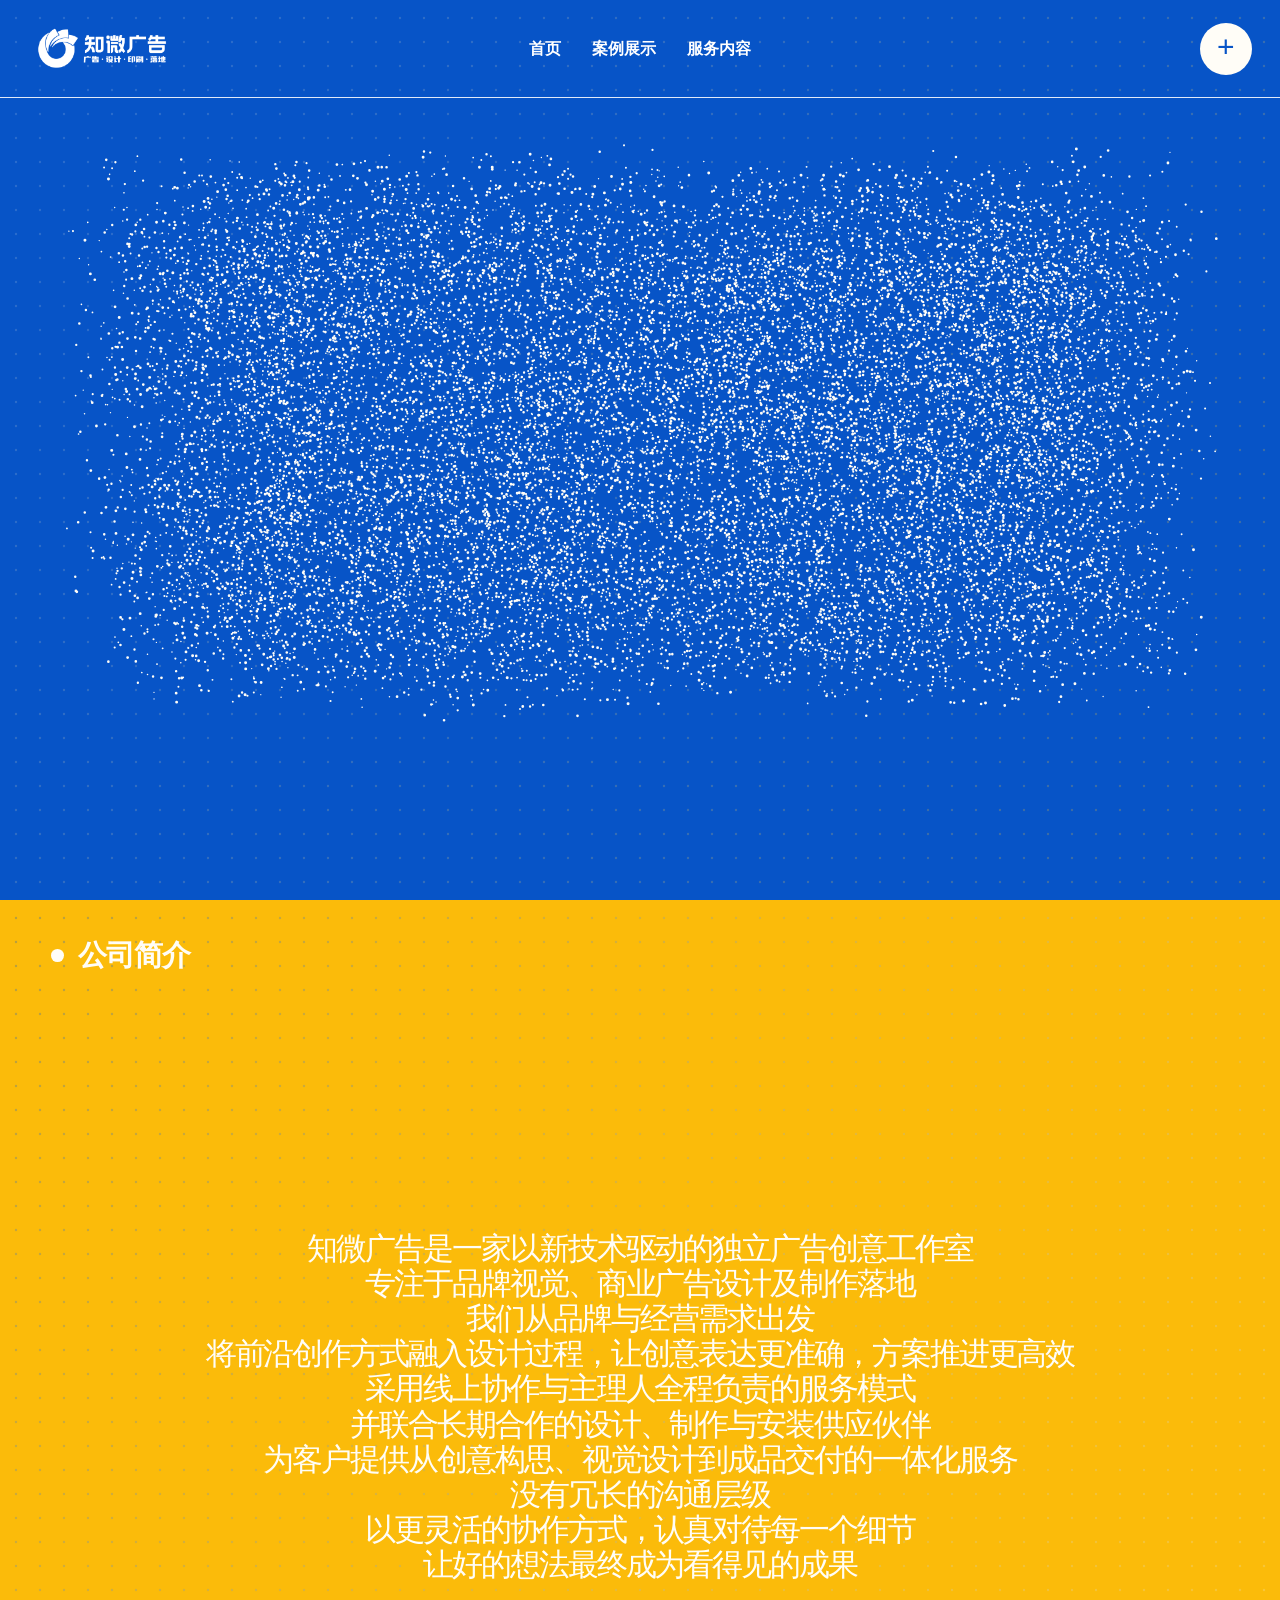
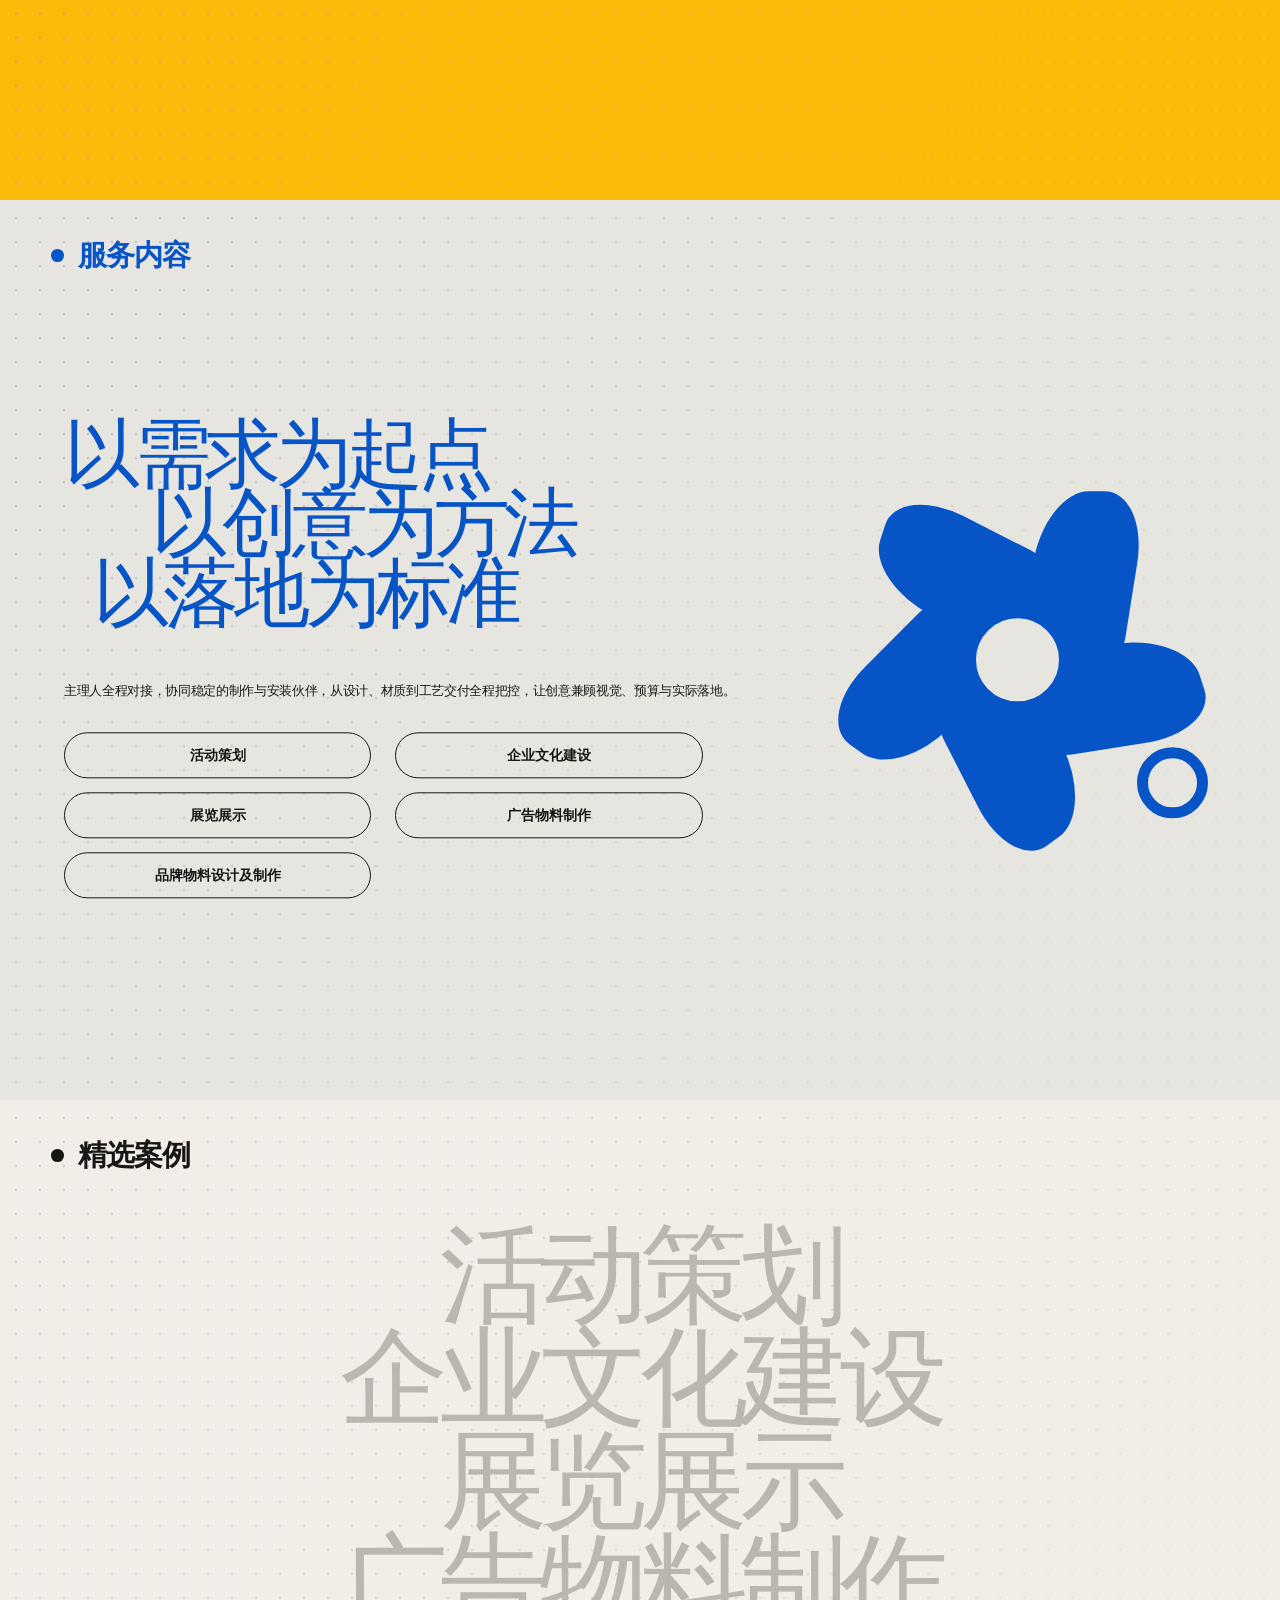
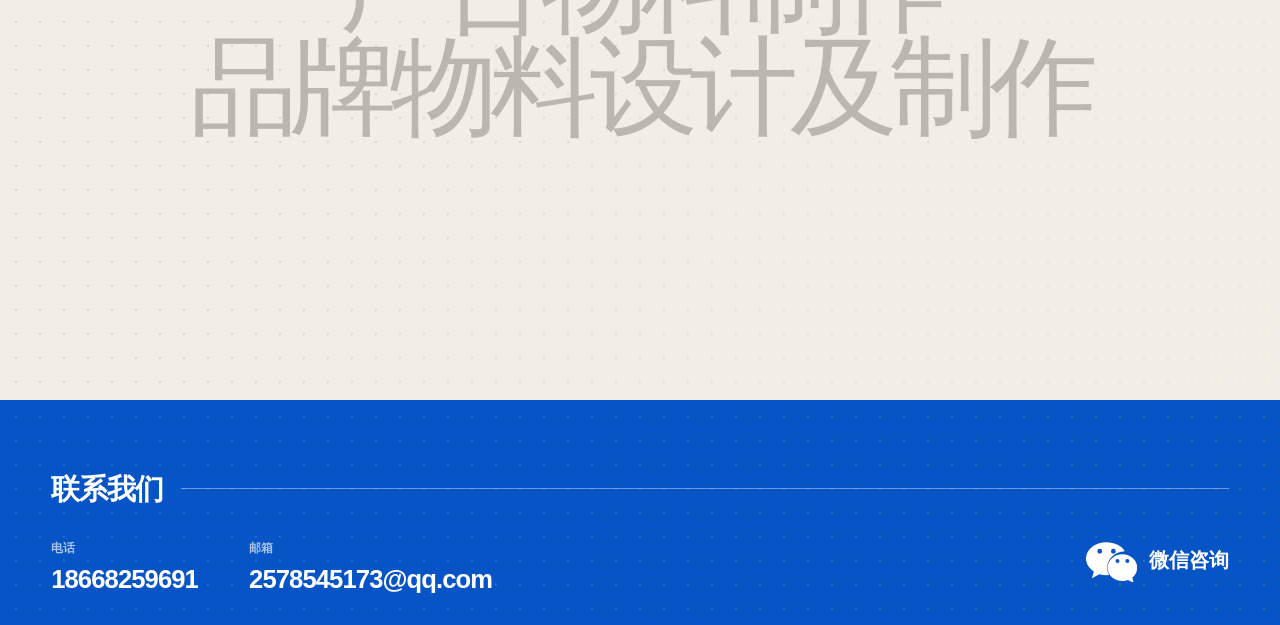
==== index.html @ 8a5054d1 "知微广告官方网站" ====
<!doctype html>
<html lang="zh-CN">
<head>
  <meta charset="UTF-8">
  <meta name="viewport" content="width=device-width, initial-scale=1.0">
  <title>知微广告｜洞见细微，创意成真</title>
  <meta name="description" content="知微广告，洞见细微，创意成真。">
  <style>
    :root {
      --blue: #0754c7;
      --white: #fffdf7;
      --brand-yellow: #fbbb0a;
    }

    * {
      box-sizing: border-box;
    }

    html,
    body {
      margin: 0;
      min-width: 320px;
      background: var(--blue);
    }

    body {
      color: var(--white);
      font-family: "Microsoft YaHei", "PingFang SC", Arial, sans-serif;
    }

    html {
      scroll-padding-top: 92px;
    }

    .section-dot-field {
      position: absolute;
      inset: 0;
      z-index: 0;
      width: 100%;
      height: 100%;
      pointer-events: none;
      opacity: .68;
    }

    .section-reveal {
      opacity: 0;
      translate: 0 32px;
      transition:
        opacity 700ms cubic-bezier(.22,1,.36,1),
        translate 800ms cubic-bezier(.22,1,.36,1);
      transition-delay: var(--reveal-delay, 0ms);
    }

    .section-reveal.is-visible {
      opacity: 1;
      translate: 0 0;
    }

    @media (prefers-reduced-motion: reduce) {
      .section-reveal {
        opacity: 1;
        translate: none;
        filter: none;
        transition: none;
      }
    }

    .about-heading,
    .about-copy,
    .services-heading,
    .services-content,
    .cases-heading,
    .case-menu,
    .contact-content {
      z-index: 1;
    }

    .about-heading,
    .services-heading,
    .cases-heading,
    .case-menu,
    .contact-content {
      position: relative;
    }

    .hero {
      position: relative;
      min-height: 100vh;
      min-height: 100svh;
      overflow: hidden;
      background: var(--blue);
    }

    .hero-header {
      position: relative;
      z-index: 4;
      height: 98px;
      display: flex;
      align-items: center;
      justify-content: space-between;
      padding: 0 clamp(28px, 2.2vw, 44px);
      border-bottom: 1px solid rgba(255, 255, 255, 0.88);
      transition:
        height 280ms ease,
        background-color 280ms ease,
        border-color 280ms ease,
        box-shadow 280ms ease;
    }

    .hero-header.is-fixed {
      position: fixed;
      inset: 0 0 auto;
      z-index: 1000;
      height: 82px;
      background: rgba(7, 84, 199, .68);
      border-bottom-color: rgba(255, 255, 255, .24);
      box-shadow: 0 12px 42px rgba(7, 35, 92, .18);
      -webkit-backdrop-filter: blur(18px) saturate(145%);
      backdrop-filter: blur(18px) saturate(145%);
    }

    .logo {
      width: clamp(154px, 10vw, 194px);
    }

    .logo img {
      display: block;
      width: 100%;
      filter: brightness(0) invert(1);
    }

    .menu-button {
      width: 52px;
      height: 52px;
      display: grid;
      place-items: center;
      padding: 0 0 3px;
      border: 0;
      border-radius: 50%;
      background: var(--white);
      color: var(--blue);
      font: 300 30px/1 Arial, sans-serif;
      cursor: pointer;
      transition: transform 240ms ease;
    }

    .menu-button:hover {
      transform: rotate(90deg);
    }

    .header-actions {
      position: relative;
      display: flex;
      align-items: center;
      gap: 18px;
    }

    .header-nav {
      position: absolute;
      top: 50%;
      left: 50%;
      display: flex;
      align-items: center;
      gap: clamp(18px, 2.4vw, 42px);
      opacity: 1;
      visibility: visible;
      transform: translate(-50%, -50%);
      pointer-events: auto;
    }

    .header-nav a {
      color: #fff;
      font-size: clamp(15px, 1.25vw, 21px);
      font-weight: 700;
      text-decoration: none;
      white-space: nowrap;
      transition: color 180ms ease;
    }

    .header-nav a:hover,
    .header-nav a:focus-visible {
      color: var(--yellow);
      outline: none;
    }

    .menu-button[aria-expanded="true"] { transform: rotate(135deg); }

    .slogan {
      position: absolute;
      width: 1px;
      height: 1px;
      padding: 0;
      margin: -1px;
      overflow: hidden;
      clip: rect(0, 0, 0, 0);
      white-space: nowrap;
      border: 0;
    }

    .slogan-particles {
      position: absolute;
      inset: 0;
      z-index: 2;
      display: block;
      width: 100%;
      height: 100%;
      cursor: crosshair;
      touch-action: pan-y;
    }

    .about {
      position: relative;
      min-height: 100vh;
      min-height: 100svh;
      overflow: hidden;
      padding: clamp(30px, 3.2vw, 60px) clamp(28px, 4vw, 76px);
      background: var(--brand-yellow);
      color: var(--blue);
    }

    .about-heading {
      display: flex;
      align-items: center;
      gap: 14px;
      margin: 0;
      font-size: clamp(24px, 2.25vw, 42px);
      font-weight: 700;
      line-height: 1;
      letter-spacing: -0.04em;
      color: var(--white);
    }

    .about-heading::before {
      content: "";
      width: clamp(12px, 1vw, 18px);
      aspect-ratio: 1;
      flex: 0 0 auto;
      border-radius: 50%;
      background: var(--white);
    }

    .about-copy {
      position: absolute;
      left: clamp(28px, 5.6vw, 108px);
      right: clamp(28px, 5.6vw, 108px);
      top: 50%;
      transform: translateY(-34%);
      text-align: center;
      color: var(--white);
      font-family: "Noto Sans SC", "Microsoft YaHei", "PingFang SC", sans-serif;
      font-size: clamp(27px, 2.45vw, 46px);
      font-weight: 500;
      line-height: 1.12;
      letter-spacing: -0.065em;
    }

    .about-line {
      display: block;
      width: max-content;
      max-width: 100%;
      margin: 0 auto;
      white-space: nowrap;
    }

    .services {
      position: relative;
      min-height: 100vh;
      min-height: 100svh;
      overflow: hidden;
      padding: clamp(30px, 3.2vw, 60px) clamp(28px, 4vw, 76px);
      background: #e7e5df;
      color: var(--blue);
    }

    .services-heading {
      display: flex;
      align-items: center;
      gap: 14px;
      margin: 0;
      font-size: clamp(24px, 2.25vw, 42px);
      font-weight: 700;
      line-height: 1;
      letter-spacing: -0.04em;
    }

    .services-heading::before {
      content: "";
      width: clamp(12px, 1vw, 18px);
      aspect-ratio: 1;
      flex: 0 0 auto;
      border-radius: 50%;
      background: var(--blue);
    }

    .services-content {
      position: absolute;
      left: clamp(28px, 5vw, 96px);
      right: clamp(28px, 5vw, 96px);
      top: 50%;
      transform: translateY(-48%);
      display: grid;
      grid-template-columns: minmax(0, 1.45fr) minmax(300px, .75fr);
      gap: clamp(50px, 8vw, 150px);
      align-items: center;
    }

    .services-title {
      max-width: 1050px;
      margin: 0 0 clamp(32px, 4vw, 68px);
      color: var(--blue);
      font-size: clamp(52px, 5.9vw, 112px);
      font-weight: 500;
      line-height: .92;
      letter-spacing: -0.07em;
    }

    .services-title span {
      display: block;
      width: max-content;
      max-width: 100%;
      white-space: nowrap;
    }

    .services-title span:nth-child(2) {
      margin-left: 1.15em;
    }

    .services-title span:nth-child(3) {
      margin-left: .38em;
    }

    .services-description {
      max-width: 900px;
      margin: 0 0 clamp(24px, 2.4vw, 42px);
      color: #171717;
      font-size: clamp(12px, 1.05vw, 18px);
      font-weight: 500;
      line-height: 1.65;
      letter-spacing: -0.025em;
    }

    .service-list {
      display: grid;
      grid-template-columns: repeat(2, minmax(0, 1fr));
      gap: 14px 24px;
      width: 92.3%;
    }

    .service-item {
      display: flex;
      align-items: center;
      justify-content: center;
      min-height: 46px;
      padding: 9px 18px 10px;
      border: 1.5px solid #171717;
      border-radius: 999px;
      color: #171717;
      font-size: clamp(14px, 1.05vw, 19px);
      font-weight: 700;
      line-height: 1.2;
      white-space: nowrap;
    }

    .service-item:last-child {
      grid-column: 1;
      width: 100%;
    }

    .service-graphic {
      position: relative;
      width: min(31vw, 520px);
      aspect-ratio: 1;
      justify-self: end;
    }

    .logo-extension {
      position: absolute;
      inset: 5%;
      animation: extensionSpin 26s linear infinite;
    }

    .logo-petal {
      position: absolute;
      left: 50%;
      top: 3%;
      width: 29%;
      height: 47%;
      background: var(--blue);
      border-radius: 58% 58% 18% 78%;
      transform-origin: 0 100%;
      transform: rotate(var(--turn)) skewX(-9deg);
    }

    .logo-core {
      position: absolute;
      inset: 33%;
      border-radius: 50%;
      border: clamp(10px, 1.5vw, 24px) solid var(--blue);
      background: #e7e5df;
    }

    .logo-satellite {
      position: absolute;
      right: 2%;
      bottom: 10%;
      width: 18%;
      aspect-ratio: 1;
      border: clamp(7px, .9vw, 15px) solid var(--blue);
      border-radius: 50%;
    }

    @keyframes extensionSpin { to { transform: rotate(360deg); } }

    .cases {
      position: relative;
      min-height: 100vh;
      min-height: 100svh;
      overflow: clip;
      padding: clamp(30px, 3.2vw, 60px) clamp(28px, 4vw, 76px);
      background: #f2eee7;
      color: #171717;
    }

    .cases-heading {
      display: flex;
      align-items: center;
      gap: 14px;
      margin: 0;
      font-size: clamp(24px, 2.25vw, 42px);
      font-weight: 700;
      line-height: 1;
      letter-spacing: -0.04em;
    }

    .cases-heading::before {
      content: "";
      width: clamp(12px, 1vw, 18px);
      aspect-ratio: 1;
      flex: 0 0 auto;
      border-radius: 50%;
      background: #171717;
    }

    .case-menu {
      display: flex;
      flex-direction: column;
      margin-top: clamp(46px, 6vh, 88px);
    }

    .case-item { width: 100%; }

    .case-link {
      position: relative;
      width: 100%;
      display: grid;
      grid-template-columns: clamp(28px, 4vw, 72px) minmax(0, 1fr) clamp(28px, 4vw, 72px);
      align-items: center;
      border: 0;
      padding: clamp(4px, .7vh, 10px) 0;
      background: transparent;
      color: #bbb7b0;
      font: 500 clamp(62px, 8.4vw, 158px)/.84 "Noto Sans SC", "Microsoft YaHei", sans-serif;
      letter-spacing: -.075em;
      cursor: pointer;
      transition: color 220ms ease, transform 260ms cubic-bezier(.22,1,.36,1);
    }

    .case-link::before,
    .case-link::after {
      content: "\2193";
      color: #171717;
      font: 500 clamp(24px, 3vw, 52px)/1 Arial, sans-serif;
      letter-spacing: 0;
      opacity: 0;
      transition: opacity 220ms ease, transform 320ms cubic-bezier(.22,1,.36,1);
    }

    .case-link::before { justify-self: start; }
    .case-link::after { justify-self: end; }

    .case-link span {
      min-width: 0;
      text-align: center;
      white-space: nowrap;
    }

    .case-link:hover,
    .case-link:focus-visible,
    .case-link.active {
      color: var(--blue);
      outline: none;
    }

    .case-link:hover::before,
    .case-link:hover::after,
    .case-link:focus-visible::before,
    .case-link:focus-visible::after,
    .case-link.active::before,
    .case-link.active::after { opacity: 1; }

    .case-link.active::before { transform: rotate(180deg); }
    .case-link.active::after { transform: rotate(-180deg); }

    .case-panel {
      display: grid;
      grid-template-rows: 0fr;
      opacity: 0;
      transition: grid-template-rows 520ms cubic-bezier(.22,1,.36,1), opacity 260ms ease;
    }

    .case-item.open .case-panel {
      grid-template-rows: 1fr;
      opacity: 1;
    }

    .case-panel-inner {
      min-height: 0;
      overflow: hidden;
    }

    .case-gallery {
      display: flex;
      align-items: center;
      gap: clamp(16px, 1.8vw, 30px);
      width: 100%;
      height: clamp(300px, 38vw, 520px);
      overflow-x: auto;
      overflow-y: hidden;
      margin: clamp(18px, 2.5vw, 38px) 0 clamp(34px, 4vw, 70px);
      padding: 0 clamp(4px, 1vw, 16px) 16px;
      scrollbar-width: none;
      cursor: grab;
      overscroll-behavior-x: contain;
    }

    .case-gallery::-webkit-scrollbar { display: none; }
    .case-gallery.dragging { cursor: grabbing; }

    .case-card {
      flex: 0 0 auto;
      width: auto;
      height: auto;
      max-height: 100%;
      display: grid;
      place-items: center;
      overflow: hidden;
      padding: 0;
      background: #f2eee7;
      border-radius: clamp(10px, 1.2vw, 18px);
    }

    .case-card img {
      display: block;
      width: auto;
      height: auto;
      max-width: min(48vw, 680px);
      max-height: 100%;
      object-fit: contain;
      object-position: center center;
    }

    .case-empty {
      width: 100%;
      height: 100%;
      display: grid;
      place-items: center;
      color: #a7a39c;
      font-size: clamp(44px, 7vw, 128px);
      font-weight: 500;
      letter-spacing: -.06em;
    }

    .contact {
      position: relative;
      min-height: 25vh;
      min-height: 25svh;
      display: flex;
      align-items: flex-end;
      padding: clamp(24px, 2.4vw, 42px) clamp(28px, 4vw, 76px);
      background: var(--blue);
      color: #fff;
      overflow: visible;
    }

    .contact-heading {
      display: flex;
      align-items: center;
      gap: 14px;
      margin: 0;
      font-size: clamp(24px, 2.25vw, 42px);
      font-weight: 700;
      line-height: 1;
      letter-spacing: -.04em;
      position: absolute;
      left: 0;
      top: 0;
      z-index: 2;
      padding-right: 18px;
      background: var(--blue);
      transform: translateY(-50%);
    }

    .contact-heading::before {
      display: none;
    }

    .contact-content {
      position: relative;
      display: grid;
      grid-template-columns: minmax(0, 1fr) auto;
      align-items: end;
      gap: clamp(28px, 5vw, 90px);
      width: 100%;
      padding-top: clamp(28px, 3vw, 48px);
      border-top: 1px solid rgba(255, 255, 255, .4);
    }

    .contact-details {
      display: flex;
      flex-wrap: wrap;
      align-items: flex-end;
      gap: clamp(24px, 4vw, 76px);
    }

    .contact-item {
      display: flex;
      flex-direction: column;
      gap: 8px;
      color: #fff;
      text-decoration: none;
    }

    .contact-label {
      color: rgba(255, 255, 255, .66);
      font-size: clamp(12px, .9vw, 16px);
      font-weight: 600;
    }

    .contact-value {
      font-size: clamp(20px, 2vw, 36px);
      font-weight: 700;
      letter-spacing: -.035em;
      transition: color 180ms ease;
    }

    .contact-item:hover .contact-value,
    .contact-item:focus-visible .contact-value { color: var(--yellow); }

    .wechat-contact {
      position: relative;
      z-index: 5;
      justify-self: end;
    }

    .wechat-button {
      display: flex;
      align-items: center;
      gap: 12px;
      border: 0;
      padding: 12px 0;
      background: transparent;
      color: #fff;
      cursor: pointer;
      font: 700 clamp(18px, 1.6vw, 28px)/1 "Noto Sans SC", "Microsoft YaHei", sans-serif;
    }

    .wechat-button svg {
      width: clamp(42px, 4vw, 66px);
      height: auto;
      color: var(--yellow);
    }

    .wechat-qr {
      position: absolute;
      right: 0;
      bottom: calc(100% + 18px);
      width: min(310px, 72vw);
      padding: 12px;
      border-radius: 24px;
      background: #fff;
      box-shadow: 0 22px 70px rgba(0, 0, 0, .28);
      opacity: 0;
      visibility: hidden;
      transform: translateY(18px) scale(.96);
      transform-origin: right bottom;
      pointer-events: none;
      transition: opacity 220ms ease, transform 320ms cubic-bezier(.22,1,.36,1), visibility 0s linear 320ms;
    }

    .wechat-qr img {
      display: block;
      width: 100%;
      height: auto;
      border-radius: 14px;
    }

    .wechat-contact:hover .wechat-qr,
    .wechat-contact:focus-within .wechat-qr,
    .wechat-contact.open .wechat-qr {
      opacity: 1;
      visibility: visible;
      transform: translateY(0) scale(1);
      pointer-events: auto;
      transition-delay: 0s;
    }

    @media (max-width: 700px) {
      .hero-header {
        height: 76px;
        padding: 0 20px;
      }

      .hero-header.is-fixed { height: 68px; }

      .logo {
        width: 138px;
      }

      .menu-button {
        width: 44px;
        height: 44px;
        font-size: 26px;
      }

      .header-nav {
        position: absolute;
        top: calc(100% + 16px);
        right: 20px;
        left: auto;
        flex-direction: column;
        align-items: flex-end;
        gap: 0;
        min-width: 148px;
        padding: 8px;
        border-radius: 16px;
        background: rgba(255, 255, 255, .96);
        box-shadow: 0 16px 44px rgba(0, 0, 0, .16);
        opacity: 0;
        visibility: hidden;
        transform: translateY(-8px) scale(.96);
        transform-origin: right top;
        pointer-events: none;
        transition: opacity 220ms ease, transform 320ms cubic-bezier(.22,1,.36,1), visibility 0s linear 320ms;
      }

      .header-nav a {
        width: 100%;
        padding: 12px 14px;
        color: var(--blue);
        font-size: 16px;
        text-align: right;
      }

      .header-nav.open {
        opacity: 1;
        visibility: visible;
        transform: translateY(0) scale(1);
        pointer-events: auto;
        transition-delay: 0s;
      }

      .about {
        min-height: 100svh;
        padding: 28px 20px 42px;
        overflow: visible;
      }

      .about-heading {
        gap: 10px;
        font-size: 24px;
      }

      .about-heading::before { width: 11px; }

      .about-copy {
        position: relative;
        left: auto;
        right: auto;
        top: auto;
        transform: none;
        margin-top: clamp(96px, 14vh, 120px);
        font-size: clamp(20px, 5.4vw, 23px);
        line-height: 1.25;
        letter-spacing: -0.055em;
      }

      .about-line {
        width: auto;
        white-space: normal;
      }

      .services {
        min-height: 100svh;
        padding: 28px 20px 42px;
        overflow: visible;
      }

      .services-heading {
        gap: 10px;
        font-size: 24px;
      }

      .services-heading::before { width: 11px; }

      .services-content {
        position: relative;
        left: auto;
        right: auto;
        top: auto;
        transform: none;
        display: flex;
        flex-direction: column;
        gap: 42px;
        margin-top: clamp(100px, 15vh, 130px);
      }

      .services-title {
        margin-bottom: 30px;
        font-size: clamp(44px, 12.2vw, 58px);
        line-height: .98;
      }

      .services-title span:nth-child(2) { margin-left: .58em; }
      .services-title span:nth-child(3) { margin-left: .16em; }

      .services-description {
        margin-bottom: 22px;
        font-size: 12px;
        line-height: 1.6;
      }

      .service-list {
        width: 92%;
        gap: 9px 10px;
      }

      .service-item {
        min-height: 38px;
        padding: 7px 10px 8px;
        border-width: 1px;
        font-size: 13px;
        white-space: normal;
      }

      .service-item:last-child { width: 100%; }

      .service-graphic {
        width: min(62vw, 240px);
        align-self: flex-end;
      }

      .cases {
        min-height: 100svh;
        padding: 28px 20px 42px;
      }

      .cases-heading {
        gap: 10px;
        font-size: 24px;
      }

      .cases-heading::before { width: 11px; }

      .case-menu {
        margin-top: clamp(72px, 11vh, 100px);
      }

      .case-link {
        grid-template-columns: 24px minmax(0, 1fr) 24px;
        padding: 8px 0;
        font-size: clamp(42px, 12.5vw, 56px);
        line-height: .9;
      }

      .case-item:nth-child(5) .case-link { font-size: 36px; }

      .case-gallery {
        height: clamp(230px, 68vw, 340px);
        gap: 16px;
        margin: 18px 0 34px;
        padding: 0 0 12px;
      }

      .case-card {
        flex: 0 0 auto;
        padding: 0;
      }

      .case-card img { max-width: min(76vw, 300px); }

      .case-empty { font-size: 44px; }

      .contact {
        min-height: 25svh;
        padding: 24px 20px 28px;
      }

      .contact-heading {
        gap: 10px;
        font-size: 24px;
      }

      .contact-heading::before { width: 11px; }

      .contact-content {
        grid-template-columns: minmax(0, 1fr) auto;
        gap: 12px;
        padding-top: 30px;
      }

      .contact-details {
        display: grid;
        grid-template-columns: auto minmax(0, 1fr);
        align-items: end;
        gap: 12px;
      }

      .contact-heading {
        left: 0;
        top: 0;
      }

      .contact-label { font-size: 10px; }
      .contact-value { font-size: clamp(13px, 3.8vw, 16px); }

      .wechat-contact { justify-self: end; }

      .wechat-button { padding: 6px 0; }
      .wechat-button span { display: none; }
      .wechat-button svg { width: 42px; }

      .wechat-qr {
        right: auto;
        left: 0;
        width: min(280px, calc(100vw - 40px));
        transform-origin: left bottom;
      }
    }
  </style>
</head>
<body>
  <main class="hero" id="home">
    <header class="hero-header">
      <a class="logo" href="./" aria-label="知微广告首页">
        <img src="assets/logo-transparent.png" alt="知微广告">
      </a>
      <nav class="header-nav" id="headerNav" aria-label="主导航">
        <a href="#home">首页</a>
        <a href="#cases">案例展示</a>
        <a href="#services">服务内容</a>
      </nav>
      <div class="header-actions" id="headerActions">
        <button class="menu-button" id="menuButton" type="button" aria-label="打开菜单" aria-expanded="false" aria-controls="headerNav" onclick="event.stopPropagation(); const nav = document.getElementById('headerNav'); const isOpen = nav.classList.toggle('open'); this.setAttribute('aria-expanded', String(isOpen)); this.setAttribute('aria-label', isOpen ? '关闭菜单' : '打开菜单');">+</button>
      </div>
    </header>

    <h1 class="slogan">洞见细微，创意成真</h1>
    <canvas class="slogan-particles" id="sloganParticles" aria-hidden="true"></canvas>
  </main>
  <section class="about" id="about" aria-labelledby="about-title">
    <h2 class="about-heading" id="about-title">公司简介</h2>
    <div class="about-copy">
      <span class="about-line">知微广告是一家以新技术驱动的独立广告创意工作室</span>
      <span class="about-line">专注于品牌视觉、商业广告设计及制作落地</span>
      <span class="about-line">我们从品牌与经营需求出发</span>
      <span class="about-line">将前沿创作方式融入设计过程，让创意表达更准确，方案推进更高效</span>
      <span class="about-line">采用线上协作与主理人全程负责的服务模式</span>
      <span class="about-line">并联合长期合作的设计、制作与安装供应伙伴</span>
      <span class="about-line">为客户提供从创意构思、视觉设计到成品交付的一体化服务</span>
      <span class="about-line">没有冗长的沟通层级</span>
      <span class="about-line">以更灵活的协作方式，认真对待每一个细节</span>
      <span class="about-line">让好的想法最终成为看得见的成果</span>
    </div>
  </section>
  <section class="services" id="services" aria-labelledby="services-heading">
    <h2 class="services-heading" id="services-heading">服务内容</h2>
    <div class="services-content">
      <div class="services-copy">
        <p class="services-title"><span>以需求为起点</span><span>以创意为方法</span><span>以落地为标准</span></p>
        <p class="services-description">主理人全程对接，协同稳定的制作与安装伙伴，从设计、材质到工艺交付全程把控，让创意兼顾视觉、预算与实际落地。</p>
        <div class="service-list" aria-label="业务内容">
          <span class="service-item">活动策划</span>
          <span class="service-item">企业文化建设</span>
          <span class="service-item">展览展示</span>
          <span class="service-item">广告物料制作</span>
          <span class="service-item">品牌物料设计及制作</span>
        </div>
      </div>
      <div class="service-graphic" aria-hidden="true">
        <div class="logo-extension">
          <span class="logo-petal" style="--turn:0deg"></span>
          <span class="logo-petal" style="--turn:72deg"></span>
          <span class="logo-petal" style="--turn:144deg"></span>
          <span class="logo-petal" style="--turn:216deg"></span>
          <span class="logo-petal" style="--turn:288deg"></span>
          <span class="logo-core"></span>
        </div>
        <span class="logo-satellite"></span>
      </div>
    </div>
  </section>
  <section class="cases" id="cases" aria-labelledby="cases-heading">
    <h2 class="cases-heading" id="cases-heading">精选案例</h2>
    <nav class="case-menu" aria-label="精选案例分类">
      <div class="case-item">
        <button class="case-link" type="button" data-case-category="活动策划" aria-expanded="false" onclick="selectCaseCategory(this)"><span>活动策划</span></button>
        <div class="case-panel"><div class="case-panel-inner"><div class="case-gallery" tabindex="0" aria-live="polite"></div></div></div>
      </div>
      <div class="case-item">
        <button class="case-link" type="button" data-case-category="企业文化建设" aria-expanded="false" onclick="selectCaseCategory(this)"><span>企业文化建设</span></button>
        <div class="case-panel"><div class="case-panel-inner"><div class="case-gallery" tabindex="0" aria-live="polite"></div></div></div>
      </div>
      <div class="case-item">
        <button class="case-link" type="button" data-case-category="展览展示" aria-expanded="false" onclick="selectCaseCategory(this)"><span>展览展示</span></button>
        <div class="case-panel"><div class="case-panel-inner"><div class="case-gallery" tabindex="0" aria-live="polite"></div></div></div>
      </div>
      <div class="case-item">
        <button class="case-link" type="button" data-case-category="广告物料制作" aria-expanded="false" onclick="selectCaseCategory(this)"><span>广告物料制作</span></button>
        <div class="case-panel"><div class="case-panel-inner"><div class="case-gallery" tabindex="0" aria-live="polite"></div></div></div>
      </div>
      <div class="case-item">
        <button class="case-link" type="button" data-case-category="品牌物料设计及制作" aria-expanded="false" onclick="selectCaseCategory(this)"><span>品牌物料设计及制作</span></button>
        <div class="case-panel"><div class="case-panel-inner"><div class="case-gallery" tabindex="0" aria-live="polite"></div></div></div>
      </div>
    </nav>
  </section>
  <section class="contact" id="contact" aria-labelledby="contact-heading">
    <div class="contact-content">
      <h2 class="contact-heading" id="contact-heading">联系我们</h2>
      <div class="contact-details">
        <a class="contact-item" href="tel:18668259691">
          <span class="contact-label">电话</span>
          <span class="contact-value">18668259691</span>
        </a>
        <a class="contact-item" href="mailto:2578545173@qq.com">
          <span class="contact-label">邮箱</span>
          <span class="contact-value">2578545173@qq.com</span>
        </a>
      </div>
      <div class="wechat-contact" id="wechatContact">
        <button class="wechat-button" id="wechatButton" type="button" aria-expanded="false" aria-controls="wechatQr">
          <svg viewBox="0 0 64 54" aria-hidden="true">
            <path fill="currentColor" d="M25.5 4C11.4 4 0 13.2 0 24.5c0 6.5 3.8 12.3 9.8 16.1L7.4 49l9.2-4.8c2.8.7 5.8 1.1 8.9 1.1 1.2 0 2.4-.1 3.6-.2a18 18 0 0 1-2.6-9.3c0-11 9.7-20 22-20.5C44.7 8.6 35.8 4 25.5 4Zm-8.3 14.3a3 3 0 1 1 0-6 3 3 0 0 1 0 6Zm17 0a3 3 0 1 1 0-6 3 3 0 0 1 0 6Z"/>
            <path fill="currentColor" d="M64 35.8c0-9.2-8.3-16.7-18.5-16.7S27 26.6 27 35.8s8.3 16.7 18.5 16.7c2.5 0 4.9-.4 7.1-1.2l7.2 3.7-1.9-6.5C61.7 45.4 64 40.8 64 35.8ZM39.4 30a2.5 2.5 0 1 1 0-5 2.5 2.5 0 0 1 0 5Zm12.3 0a2.5 2.5 0 1 1 0-5 2.5 2.5 0 0 1 0 5Z"/>
          </svg>
          <span>微信咨询</span>
        </button>
        <div class="wechat-qr" id="wechatQr" role="dialog" aria-label="微信二维码">
          <img src="assets/wechat-qr.jpg" alt="阿蔡微信二维码">
        </div>
      </div>
    </div>
  </section>
  <script src="assets/cases-data.js"></script>
  <script src="assets/dot-field.js"></script>
  <script src="assets/reveal.js"></script>
  <script>
    const caseData = window.ZHIWEI_CASES || {};
    const headerActions = document.getElementById("headerActions");
    const menuButton = document.getElementById("menuButton");
    const headerNav = document.getElementById("headerNav");
    const heroHeader = document.querySelector(".hero-header");
    const heroSection = document.querySelector(".hero");
    let headerScrollFrame = 0;

    function updateFixedHeader() {
      const initialHeaderHeight = matchMedia("(max-width: 700px)").matches ? 76 : 98;
      const shouldFix = scrollY >= heroSection.offsetHeight - initialHeaderHeight;
      heroHeader.classList.toggle("is-fixed", shouldFix);
      if (!shouldFix) closeHeaderMenu();
      headerScrollFrame = 0;
    }

    window.addEventListener("scroll", () => {
      if (!headerScrollFrame) headerScrollFrame = requestAnimationFrame(updateFixedHeader);
    }, { passive: true });

    window.addEventListener("resize", updateFixedHeader);

    function closeHeaderMenu() {
      headerNav.classList.remove("open");
      menuButton.setAttribute("aria-expanded", "false");
      menuButton.setAttribute("aria-label", "打开菜单");
    }

    headerNav.addEventListener("click", closeHeaderMenu);
    document.addEventListener("click", event => {
      if (!headerActions.contains(event.target) && !headerNav.contains(event.target)) closeHeaderMenu();
    });

    document.addEventListener("keydown", event => {
      if (event.key === "Escape") closeHeaderMenu();
    });
    updateFixedHeader();
    const caseButtons = [...document.querySelectorAll("[data-case-category]")];
    let activeGallery = null;
    let galleryScrollTarget = 0;
    let galleryScrollFrame = 0;

    function animateGalleryScroll() {
      if (!activeGallery) {
        galleryScrollFrame = 0;
        return;
      }
      const distance = galleryScrollTarget - activeGallery.scrollLeft;
      activeGallery.scrollLeft += distance * .16;
      if (Math.abs(distance) > .5) {
        galleryScrollFrame = requestAnimationFrame(animateGalleryScroll);
      } else {
        activeGallery.scrollLeft = galleryScrollTarget;
        galleryScrollFrame = 0;
      }
    }

    function renderCases(button) {
      const category = button.dataset.caseCategory;
      const gallery = button.closest(".case-item").querySelector(".case-gallery");
      const images = caseData[category] || [];
      if (!images.length) {
        gallery.innerHTML = '<div class="case-empty">暂无案例</div>';
        gallery.scrollLeft = 0;
        activeGallery = gallery;
        galleryScrollTarget = 0;
        return;
      }
      gallery.innerHTML = images.map((src, index) =>
        `<figure class="case-card"><img src="${src}" alt="${category}案例 ${index + 1}" loading="${index < 3 ? "eager" : "lazy"}"></figure>`
      ).join("");
      gallery.scrollLeft = 0;
      activeGallery = gallery;
      galleryScrollTarget = 0;
    }

    function selectCaseCategory(button) {
      const selectedItem = button.closest(".case-item");
      const wasOpen = selectedItem.classList.contains("open");
      document.querySelectorAll(".case-item.open").forEach(item => item.classList.remove("open"));
      caseButtons.forEach(item => {
        item.classList.remove("active");
        item.setAttribute("aria-expanded", "false");
      });
      if (wasOpen) {
        activeGallery = null;
        cancelAnimationFrame(galleryScrollFrame);
        galleryScrollFrame = 0;
        return;
      }
      button.classList.add("active");
      button.setAttribute("aria-expanded", "true");
      selectedItem.classList.add("open");
      renderCases(button);
      requestAnimationFrame(() => {
        button.scrollIntoView({ behavior: "smooth", block: "start" });
      });
    }

    window.addEventListener("wheel", event => {
      if (!activeGallery) return;
      const rect = activeGallery.getBoundingClientRect();
      if (rect.bottom <= 0 || rect.top >= innerHeight) return;
      const rawDelta = Math.abs(event.deltaY) >= Math.abs(event.deltaX) ? event.deltaY : event.deltaX;
      const delta = rawDelta * (event.deltaMode === 1 ? 18 : event.deltaMode === 2 ? innerHeight : 1);
      const maxScroll = activeGallery.scrollWidth - activeGallery.clientWidth;
      const canMoveForward = delta > 0 && galleryScrollTarget < maxScroll - 2;
      const canMoveBackward = delta < 0 && galleryScrollTarget > 2;
      if (!canMoveForward && !canMoveBackward) return;
      event.preventDefault();
      event.stopPropagation();
      galleryScrollTarget = Math.max(0, Math.min(maxScroll, galleryScrollTarget + delta * 1.05));
      if (!galleryScrollFrame) galleryScrollFrame = requestAnimationFrame(animateGalleryScroll);
    }, { capture: true, passive: false });

    const initialCaseCategory = new URLSearchParams(location.search).get("case");
    const initialCaseButton = caseButtons.find(button => button.dataset.caseCategory === initialCaseCategory);
    if (initialCaseButton) selectCaseCategory(initialCaseButton);

    let dragging = false;
    let dragStart = 0;
    let scrollStart = 0;
    let draggedGallery = null;

    document.addEventListener("pointerdown", event => {
      const gallery = event.target.closest(".case-gallery");
      if (!gallery) return;
      dragging = true;
      draggedGallery = gallery;
      cancelAnimationFrame(galleryScrollFrame);
      galleryScrollFrame = 0;
      dragStart = event.clientX;
      scrollStart = gallery.scrollLeft;
      gallery.classList.add("dragging");
      gallery.setPointerCapture(event.pointerId);
    });

    document.addEventListener("pointermove", event => {
      if (dragging && draggedGallery) draggedGallery.scrollLeft = scrollStart - (event.clientX - dragStart);
    });

    function stopCaseDrag() {
      dragging = false;
      if (draggedGallery) {
        draggedGallery.classList.remove("dragging");
        galleryScrollTarget = draggedGallery.scrollLeft;
      }
      draggedGallery = null;
    }

    document.addEventListener("pointerup", stopCaseDrag);
    document.addEventListener("pointercancel", stopCaseDrag);

    const wechatContact = document.getElementById("wechatContact");
    const wechatButton = document.getElementById("wechatButton");

    wechatButton.addEventListener("click", event => {
      event.stopPropagation();
      const isOpen = wechatContact.classList.toggle("open");
      wechatButton.setAttribute("aria-expanded", String(isOpen));
    });

    document.addEventListener("click", event => {
      if (wechatContact.contains(event.target)) return;
      wechatContact.classList.remove("open");
      wechatButton.setAttribute("aria-expanded", "false");
    });

    document.addEventListener("keydown", event => {
      if (event.key !== "Escape") return;
      wechatContact.classList.remove("open");
      wechatButton.setAttribute("aria-expanded", "false");
      wechatButton.focus();
    });

    const particleCanvas = document.getElementById("sloganParticles");
    const particleContext = particleCanvas.getContext("2d");
    const particlePointer = {
      x: -9999,
      y: -9999,
      previousX: -9999,
      previousY: -9999,
      vx: 0,
      vy: 0,
      speed: 0,
      active: false,
      lastMove: 0
    };
    let sloganParticles = [];
    let particleResizeTimer = 0;

    function createSloganParticles() {
      const width = particleCanvas.clientWidth;
      const height = particleCanvas.clientHeight;
      const ratio = Math.min(devicePixelRatio || 1, 2);
      particleCanvas.width = Math.round(width * ratio);
      particleCanvas.height = Math.round(height * ratio);
      particleContext.setTransform(ratio, 0, 0, ratio, 0, 0);

      const buffer = document.createElement("canvas");
      buffer.width = width;
      buffer.height = height;
      const bufferContext = buffer.getContext("2d", { willReadFrequently: true });
      const fontSize = Math.min(width * (width < 700 ? .22 : .16), height * .25);
      const lineGap = fontSize * .88;
      bufferContext.textAlign = "center";
      bufferContext.textBaseline = "middle";
      bufferContext.font = `900 ${fontSize}px "Microsoft YaHei", "PingFang SC", sans-serif`;
      bufferContext.fillStyle = "#fffdf7";
      bufferContext.fillText("洞见细微", width / 2, height / 2 - lineGap / 2);
      bufferContext.fillText("创意成真", width / 2, height / 2 + lineGap / 2);

      const pixels = bufferContext.getImageData(0, 0, width, height).data;
      const step = 3;
      const nextParticles = [];
      for (let y = 0; y < height; y += step) {
        for (let x = 0; x < width; x += step) {
          const offset = (y * width + x) * 4;
          if (pixels[offset + 3] < 90) continue;
          const previous = sloganParticles[nextParticles.length];
          const jitter = step * .72;
          nextParticles.push({
            x: previous?.x ?? width / 2 + (Math.random() - .5) * width * .8,
            y: previous?.y ?? height / 2 + (Math.random() - .5) * height * .7,
            tx: x + (Math.random() - .5) * jitter,
            ty: y + (Math.random() - .5) * jitter,
            vx: previous?.vx ?? 0,
            vy: previous?.vy ?? 0,
            size: .65 + Math.random() * .85,
            drift: Math.random() - .5,
            recoverAt: 0
          });
        }
      }
      sloganParticles = nextParticles;
      particleCanvas.dataset.particleCount = String(sloganParticles.length);
    }

    function positionParticlePointer(event, resetVelocity = false) {
      const rect = particleCanvas.getBoundingClientRect();
      const x = event.clientX - rect.left;
      const y = event.clientY - rect.top;
      const isInside = x >= 0 && x <= rect.width && y >= 0 && y <= rect.height;
      if (!isInside) {
        particlePointer.active = false;
        particleCanvas.dataset.interacting = "false";
        return;
      }
      if (resetVelocity || particlePointer.previousX < -1000) {
        particlePointer.previousX = x;
        particlePointer.previousY = y;
      }
      const dx = x - particlePointer.previousX;
      const dy = y - particlePointer.previousY;
      particlePointer.vx += (dx - particlePointer.vx) * .72;
      particlePointer.vy += (dy - particlePointer.vy) * .72;
      particlePointer.speed += (Math.hypot(dx, dy) - particlePointer.speed) * .72;
      particlePointer.x = x;
      particlePointer.y = y;
      particlePointer.previousX = x;
      particlePointer.previousY = y;
      particlePointer.active = true;
      particlePointer.lastMove = performance.now();
      particleCanvas.dataset.interacting = "true";
    }

    window.addEventListener("pointermove", event => positionParticlePointer(event), { passive: true });
    window.addEventListener("pointerout", event => {
      if (event.relatedTarget) return;
      particlePointer.active = false;
      particleCanvas.dataset.interacting = "false";
    });

    let sloganAnimating = true;

    function animateSloganParticles() {
      if (!sloganAnimating) {
        requestAnimationFrame(animateSloganParticles);
        return;
      }
      const width = particleCanvas.clientWidth;
      const height = particleCanvas.clientHeight;
      const now = performance.now();
      const moving = particlePointer.active && particlePointer.speed > .18 && now - particlePointer.lastMove < 120;
      particleContext.clearRect(0, 0, width, height);
      const radius = Math.min(280, Math.max(130, width * .17) + particlePointer.speed * 2);

      particleCanvas.dataset.motion = moving
        ? "mixing"
        : now - particlePointer.lastMove < 1700
          ? "drifting"
          : now - particlePointer.lastMove < 7000
            ? "recovering"
            : "resting";

      sloganParticles.forEach(particle => {
        if (moving) {
          const dx = particle.x - particlePointer.x;
          const dy = particle.y - particlePointer.y;
          const distance = Math.hypot(dx, dy) || 1;
          if (distance < radius) {
            const influence = Math.pow(1 - distance / radius, 2);
            const speed = Math.min(particlePointer.speed, 36);
            const turn = particlePointer.vx * dy - particlePointer.vy * dx >= 0 ? 1 : -1;
            const flowStrength = width < 700 ? .12 : .2;
            const swirlStrength = width < 700 ? .05 : .075;
            particle.vx += particlePointer.vx * flowStrength * influence;
            particle.vy += particlePointer.vy * flowStrength * influence;
            particle.vx += -dy / distance * speed * swirlStrength * influence * turn;
            particle.vy += dx / distance * speed * swirlStrength * influence * turn;
            particle.vx += dx / distance * speed * .025 * influence;
            particle.vy += dy / distance * speed * .025 * influence;
            particle.recoverAt = now + 650 + Math.random() * 1100;
          }
        }

        if (now >= particle.recoverAt) {
          const recoveryTime = Math.max(0, now - particle.recoverAt);
          const spring = Math.min(.032, .0035 + recoveryTime * .000007);
          const friction = recoveryTime < 2600 ? .945 : .89;
          particle.vx += (particle.tx - particle.x) * spring;
          particle.vy += (particle.ty - particle.y) * spring;
          particle.vx *= friction;
          particle.vy *= friction;
        } else {
          particle.vx *= .97;
          particle.vy *= .97;
        }
        particle.x += particle.vx;
        particle.y += particle.vy;
      });

      particlePointer.vx *= .9;
      particlePointer.vy *= .9;
      particlePointer.speed *= .9;

      particleContext.fillStyle = "#fffdf7";
      particleContext.beginPath();
      sloganParticles.forEach(particle => {
        particleContext.moveTo(particle.x + particle.size, particle.y);
        particleContext.arc(particle.x, particle.y, particle.size, 0, Math.PI * 2);
      });
      particleContext.fill();
      requestAnimationFrame(animateSloganParticles);
    }

    window.addEventListener("resize", () => {
      clearTimeout(particleResizeTimer);
      particleResizeTimer = setTimeout(createSloganParticles, 160);
    });

    createSloganParticles();
    requestAnimationFrame(animateSloganParticles);

    const particleObserver = new IntersectionObserver(entries => {
      sloganAnimating = entries[0].isIntersecting;
    }, { threshold: 0 });
    particleObserver.observe(particleCanvas);
  </script>
</body>
</html>
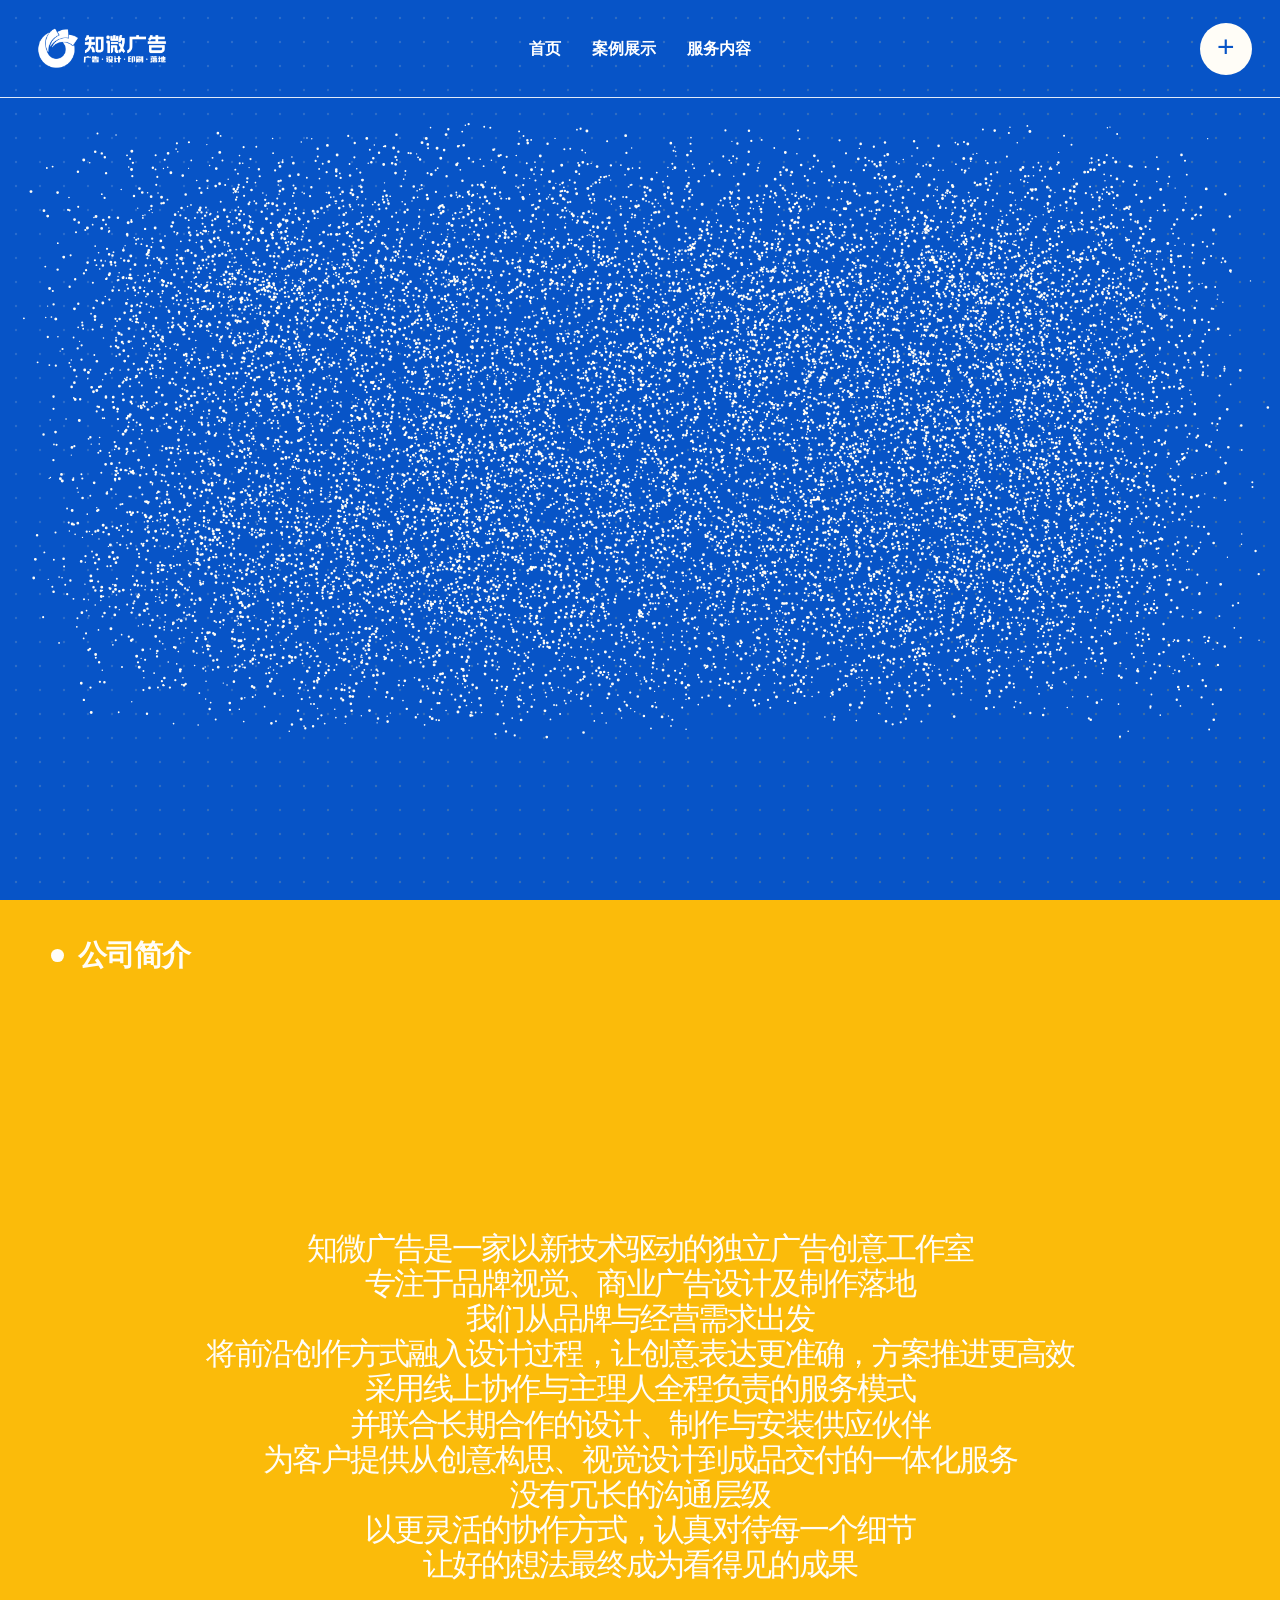
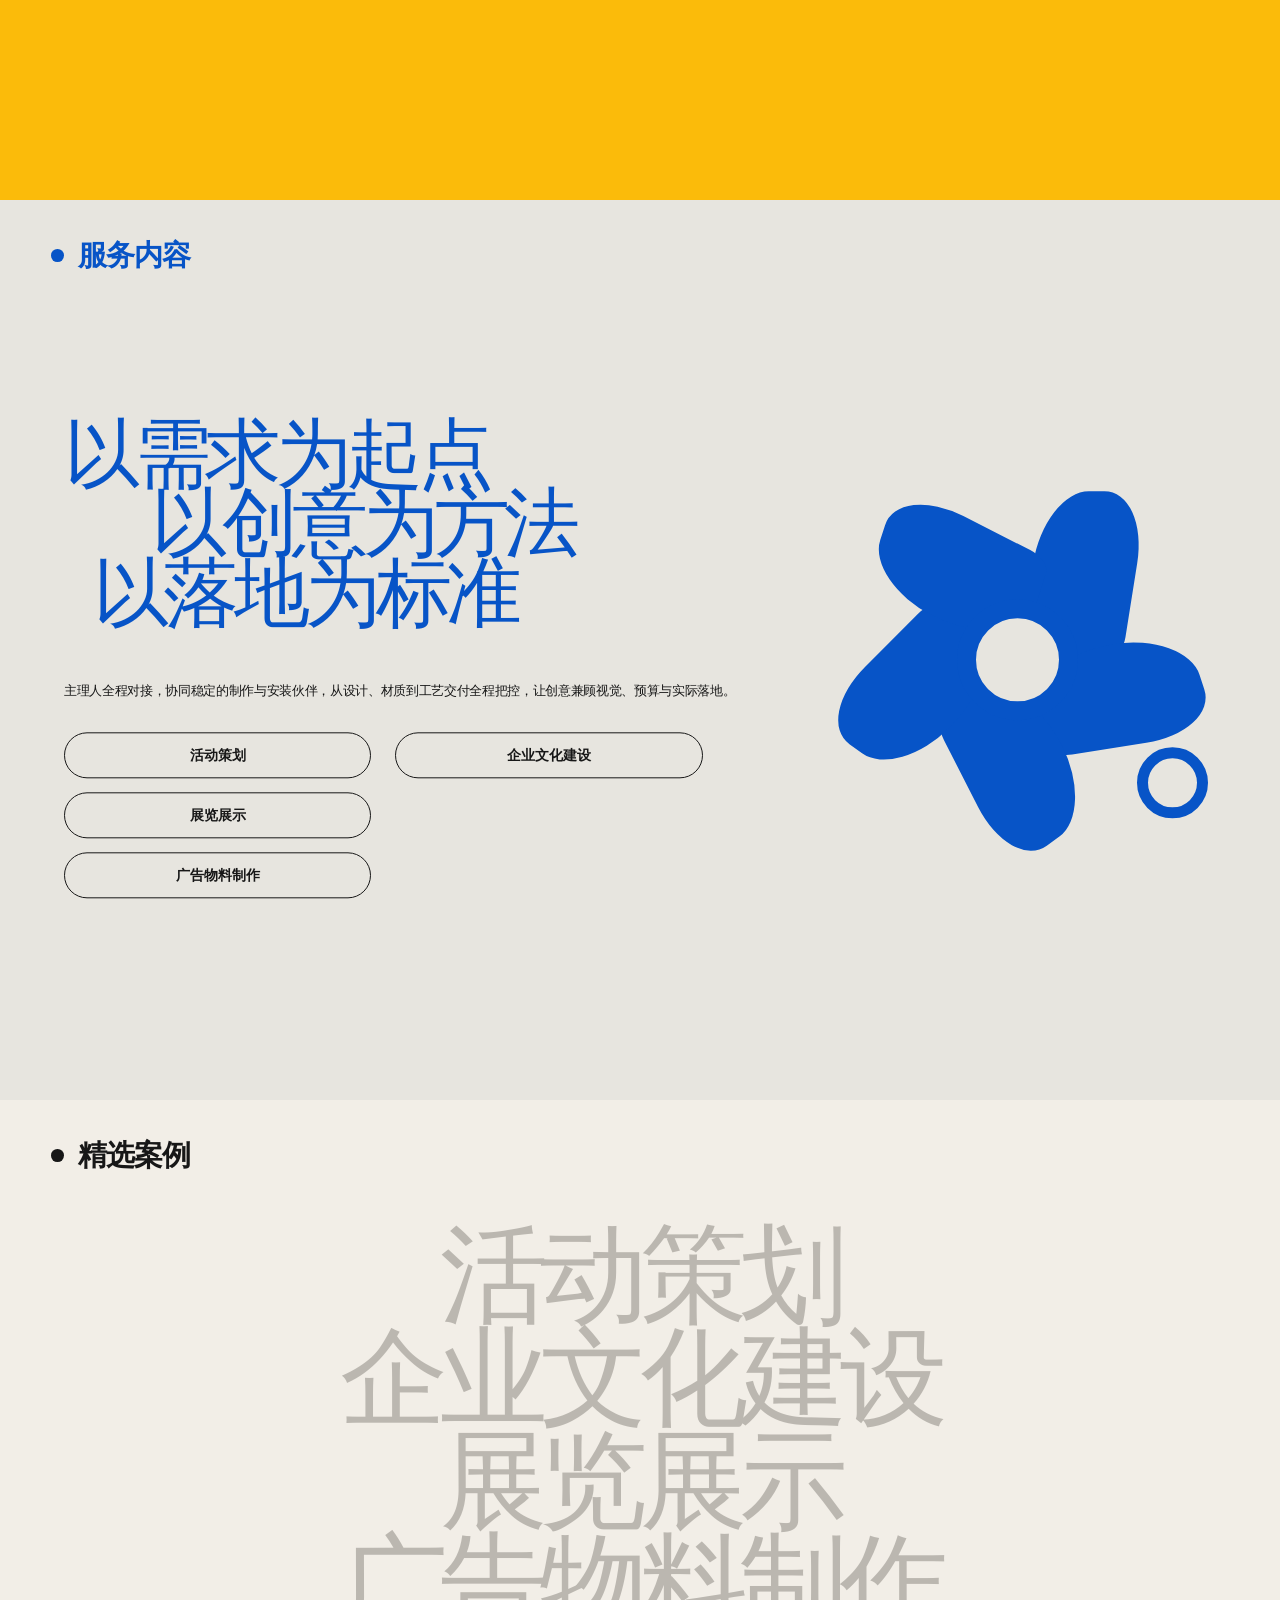
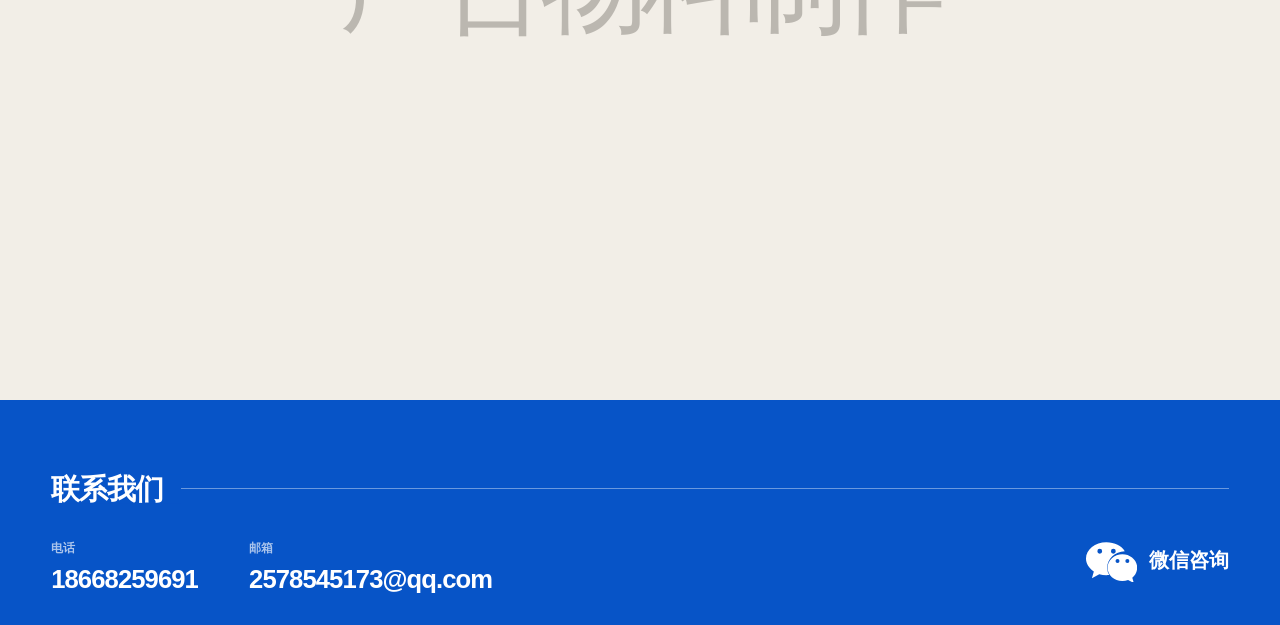
==== commit c80d3afe: "更新官网：适配手机显示" ====
--- a/index.html
+++ b/index.html
@@ -21,6 +21,7 @@
       margin: 0;
       min-width: 320px;
       background: var(--blue);
+      overflow-x: clip;
     }
 
     body {
@@ -67,6 +68,7 @@
 
     .about-heading,
     .about-copy,
+    .about-mobile-copy,
     .services-heading,
     .services-content,
     .cases-heading,
@@ -261,6 +263,8 @@
       margin: 0 auto;
       white-space: nowrap;
     }
+
+    .about-mobile-copy { display: none; }
 
     .services {
       position: relative;
@@ -705,20 +709,22 @@
     }
 
     @media (max-width: 700px) {
+      html { scroll-padding-top: 72px; }
+
       .hero-header {
         height: 76px;
-        padding: 0 20px;
+        padding: 0 max(16px, env(safe-area-inset-left)) 0 max(16px, env(safe-area-inset-right));
       }
 
       .hero-header.is-fixed { height: 68px; }
 
       .logo {
-        width: 138px;
+        width: clamp(116px, 34vw, 138px);
       }
 
       .menu-button {
-        width: 44px;
-        height: 44px;
+        width: 42px;
+        height: 42px;
         font-size: 26px;
       }
 
@@ -761,7 +767,7 @@
 
       .about {
         min-height: 100svh;
-        padding: 28px 20px 42px;
+        padding: 26px 18px 38px;
         overflow: visible;
       }
 
@@ -773,25 +779,32 @@
       .about-heading::before { width: 11px; }
 
       .about-copy {
-        position: relative;
-        left: auto;
-        right: auto;
-        top: auto;
-        transform: none;
-        margin-top: clamp(96px, 14vh, 120px);
-        font-size: clamp(20px, 5.4vw, 23px);
-        line-height: 1.25;
-        letter-spacing: -0.055em;
-      }
-
-      .about-line {
-        width: auto;
-        white-space: normal;
+        display: none;
+      }
+
+      .about-mobile-copy {
+        display: block;
+        margin: clamp(68px, 10vh, 92px) 0 0;
+        color: #fff;
+        font-size: clamp(16px, 4.45vw, 18px);
+        font-weight: 500;
+        line-height: 1.85;
+        letter-spacing: -.025em;
+        text-align: justify;
+        text-justify: inter-ideograph;
+      }
+
+      .about-mobile-copy p {
+        margin: 0;
+      }
+
+      .about-mobile-copy p + p {
+        margin-top: 18px;
       }
 
       .services {
         min-height: 100svh;
-        padding: 28px 20px 42px;
+        padding: 26px 18px 38px;
         overflow: visible;
       }
 
@@ -810,14 +823,14 @@
         transform: none;
         display: flex;
         flex-direction: column;
-        gap: 42px;
-        margin-top: clamp(100px, 15vh, 130px);
+        gap: 28px;
+        margin-top: clamp(70px, 10vh, 92px);
       }
 
       .services-title {
-        margin-bottom: 30px;
-        font-size: clamp(44px, 12.2vw, 58px);
-        line-height: .98;
+        margin-bottom: 22px;
+        font-size: clamp(38px, 10.8vw, 48px);
+        line-height: 1;
       }
 
       .services-title span:nth-child(2) { margin-left: .58em; }
@@ -825,12 +838,12 @@
 
       .services-description {
         margin-bottom: 22px;
-        font-size: 12px;
-        line-height: 1.6;
+        font-size: 13px;
+        line-height: 1.65;
       }
 
       .service-list {
-        width: 92%;
+        width: 100%;
         gap: 9px 10px;
       }
 
@@ -845,13 +858,13 @@
       .service-item:last-child { width: 100%; }
 
       .service-graphic {
-        width: min(62vw, 240px);
+        width: min(54vw, 210px);
         align-self: flex-end;
       }
 
       .cases {
         min-height: 100svh;
-        padding: 28px 20px 42px;
+        padding: 26px 18px 38px;
       }
 
       .cases-heading {
@@ -862,17 +875,17 @@
       .cases-heading::before { width: 11px; }
 
       .case-menu {
-        margin-top: clamp(72px, 11vh, 100px);
+        margin-top: clamp(54px, 8vh, 72px);
       }
 
       .case-link {
         grid-template-columns: 24px minmax(0, 1fr) 24px;
-        padding: 8px 0;
-        font-size: clamp(42px, 12.5vw, 56px);
-        line-height: .9;
-      }
-
-      .case-item:nth-child(5) .case-link { font-size: 36px; }
+        padding: 10px 0;
+        font-size: clamp(38px, 11vw, 48px);
+        line-height: .94;
+      }
+
+      .case-item:nth-child(5) .case-link { font-size: clamp(29px, 8.3vw, 34px); }
 
       .case-gallery {
         height: clamp(230px, 68vw, 340px);
@@ -886,13 +899,13 @@
         padding: 0;
       }
 
-      .case-card img { max-width: min(76vw, 300px); }
+      .case-card img { max-width: min(82vw, 320px); }
 
       .case-empty { font-size: 44px; }
 
       .contact {
         min-height: 25svh;
-        padding: 24px 20px 28px;
+        padding: 22px 18px 24px;
       }
 
       .contact-heading {
@@ -930,11 +943,19 @@
       .wechat-button svg { width: 42px; }
 
       .wechat-qr {
-        right: auto;
-        left: 0;
-        width: min(280px, calc(100vw - 40px));
-        transform-origin: left bottom;
-      }
+        right: 0;
+        left: auto;
+        width: min(260px, calc(100vw - 36px));
+        transform-origin: right bottom;
+      }
+    }
+
+    @media (max-width: 370px) {
+      .about-mobile-copy { font-size: 15.5px; }
+      .services-title { font-size: 37px; }
+      .service-item { font-size: 12px; }
+      .case-link { font-size: 37px; }
+      .contact-value { font-size: 13px; }
     }
   </style>
 </head>
@@ -971,6 +992,10 @@
       <span class="about-line">以更灵活的协作方式，认真对待每一个细节</span>
       <span class="about-line">让好的想法最终成为看得见的成果</span>
     </div>
+    <div class="about-mobile-copy">
+      <p>知微广告是一家以新技术驱动的独立广告创意工作室，专注于品牌视觉、商业广告设计及制作落地。我们从品牌与经营需求出发，将前沿创作方式融入设计过程，让创意表达更准确，方案推进更高效。</p>
+      <p>采用线上协作与主理人全程负责的服务模式，并联合长期合作的设计、制作与安装供应伙伴，为客户提供从创意构思、视觉设计到成品交付的一体化服务。以更灵活的协作方式认真对待每一个细节，让好的想法最终成为看得见的成果。</p>
+    </div>
   </section>
   <section class="services" id="services" aria-labelledby="services-heading">
     <h2 class="services-heading" id="services-heading">服务内容</h2>
@@ -983,7 +1008,6 @@
           <span class="service-item">企业文化建设</span>
           <span class="service-item">展览展示</span>
           <span class="service-item">广告物料制作</span>
-          <span class="service-item">品牌物料设计及制作</span>
         </div>
       </div>
       <div class="service-graphic" aria-hidden="true">
@@ -1018,10 +1042,6 @@
         <button class="case-link" type="button" data-case-category="广告物料制作" aria-expanded="false" onclick="selectCaseCategory(this)"><span>广告物料制作</span></button>
         <div class="case-panel"><div class="case-panel-inner"><div class="case-gallery" tabindex="0" aria-live="polite"></div></div></div>
       </div>
-      <div class="case-item">
-        <button class="case-link" type="button" data-case-category="品牌物料设计及制作" aria-expanded="false" onclick="selectCaseCategory(this)"><span>品牌物料设计及制作</span></button>
-        <div class="case-panel"><div class="case-panel-inner"><div class="case-gallery" tabindex="0" aria-live="polite"></div></div></div>
-      </div>
     </nav>
   </section>
   <section class="contact" id="contact" aria-labelledby="contact-heading">
@@ -1038,7 +1058,7 @@
         </a>
       </div>
       <div class="wechat-contact" id="wechatContact">
-        <button class="wechat-button" id="wechatButton" type="button" aria-expanded="false" aria-controls="wechatQr">
+        <button class="wechat-button" id="wechatButton" type="button" aria-label="微信咨询" aria-expanded="false" aria-controls="wechatQr">
           <svg viewBox="0 0 64 54" aria-hidden="true">
             <path fill="currentColor" d="M25.5 4C11.4 4 0 13.2 0 24.5c0 6.5 3.8 12.3 9.8 16.1L7.4 49l9.2-4.8c2.8.7 5.8 1.1 8.9 1.1 1.2 0 2.4-.1 3.6-.2a18 18 0 0 1-2.6-9.3c0-11 9.7-20 22-20.5C44.7 8.6 35.8 4 25.5 4Zm-8.3 14.3a3 3 0 1 1 0-6 3 3 0 0 1 0 6Zm17 0a3 3 0 1 1 0-6 3 3 0 0 1 0 6Z"/>
             <path fill="currentColor" d="M64 35.8c0-9.2-8.3-16.7-18.5-16.7S27 26.6 27 35.8s8.3 16.7 18.5 16.7c2.5 0 4.9-.4 7.1-1.2l7.2 3.7-1.9-6.5C61.7 45.4 64 40.8 64 35.8ZM39.4 30a2.5 2.5 0 1 1 0-5 2.5 2.5 0 0 1 0 5Zm12.3 0a2.5 2.5 0 1 1 0-5 2.5 2.5 0 0 1 0 5Z"/>
@@ -1051,9 +1071,9 @@
       </div>
     </div>
   </section>
-  <script src="assets/cases-data.js"></script>
-  <script src="assets/dot-field.js"></script>
-  <script src="assets/reveal.js"></script>
+  <script src="assets/cases-data.js?v=20260614-ad-material"></script>
+  <script src="assets/dot-field.js?v=mobile-20260614"></script>
+  <script src="assets/reveal.js?v=mobile-20260614-2"></script>
   <script>
     const caseData = window.ZHIWEI_CASES || {};
     const headerActions = document.getElementById("headerActions");
@@ -1076,6 +1096,15 @@
     }, { passive: true });
 
     window.addEventListener("resize", updateFixedHeader);
+
+    function syncFixedHeaderAfterNavigation() {
+      requestAnimationFrame(updateFixedHeader);
+      setTimeout(updateFixedHeader, 350);
+      setTimeout(updateFixedHeader, 900);
+    }
+
+    window.addEventListener("load", syncFixedHeaderAfterNavigation);
+    window.addEventListener("hashchange", syncFixedHeaderAfterNavigation);
 
     function closeHeaderMenu() {
       headerNav.classList.remove("open");
@@ -1245,11 +1274,14 @@
     };
     let sloganParticles = [];
     let particleResizeTimer = 0;
+    let sloganParticleFrameTime = 0;
 
     function createSloganParticles() {
       const width = particleCanvas.clientWidth;
       const height = particleCanvas.clientHeight;
-      const ratio = Math.min(devicePixelRatio || 1, 2);
+      const ratio = width < 700
+        ? Math.min(devicePixelRatio || 1, 1.5)
+        : Math.min(devicePixelRatio || 1, 2);
       particleCanvas.width = Math.round(width * ratio);
       particleCanvas.height = Math.round(height * ratio);
       particleContext.setTransform(ratio, 0, 0, ratio, 0, 0);
@@ -1268,7 +1300,8 @@
       bufferContext.fillText("创意成真", width / 2, height / 2 + lineGap / 2);
 
       const pixels = bufferContext.getImageData(0, 0, width, height).data;
-      const step = 3;
+      const isMobile = width < 700;
+      const step = isMobile ? 4 : 3;
       const nextParticles = [];
       for (let y = 0; y < height; y += step) {
         for (let x = 0; x < width; x += step) {
@@ -1283,7 +1316,7 @@
             ty: y + (Math.random() - .5) * jitter,
             vx: previous?.vx ?? 0,
             vy: previous?.vy ?? 0,
-            size: .65 + Math.random() * .85,
+            size: isMobile ? .8 + Math.random() * .8 : .65 + Math.random() * .85,
             drift: Math.random() - .5,
             recoverAt: 0
           });
@@ -1330,13 +1363,18 @@
 
     let sloganAnimating = true;
 
-    function animateSloganParticles() {
+    function animateSloganParticles(time = 0) {
       if (!sloganAnimating) {
         requestAnimationFrame(animateSloganParticles);
         return;
       }
       const width = particleCanvas.clientWidth;
       const height = particleCanvas.clientHeight;
+      if (width < 700 && time - sloganParticleFrameTime < 30) {
+        requestAnimationFrame(animateSloganParticles);
+        return;
+      }
+      sloganParticleFrameTime = time;
       const now = performance.now();
       const moving = particlePointer.active && particlePointer.speed > .18 && now - particlePointer.lastMove < 120;
       particleContext.clearRect(0, 0, width, height);
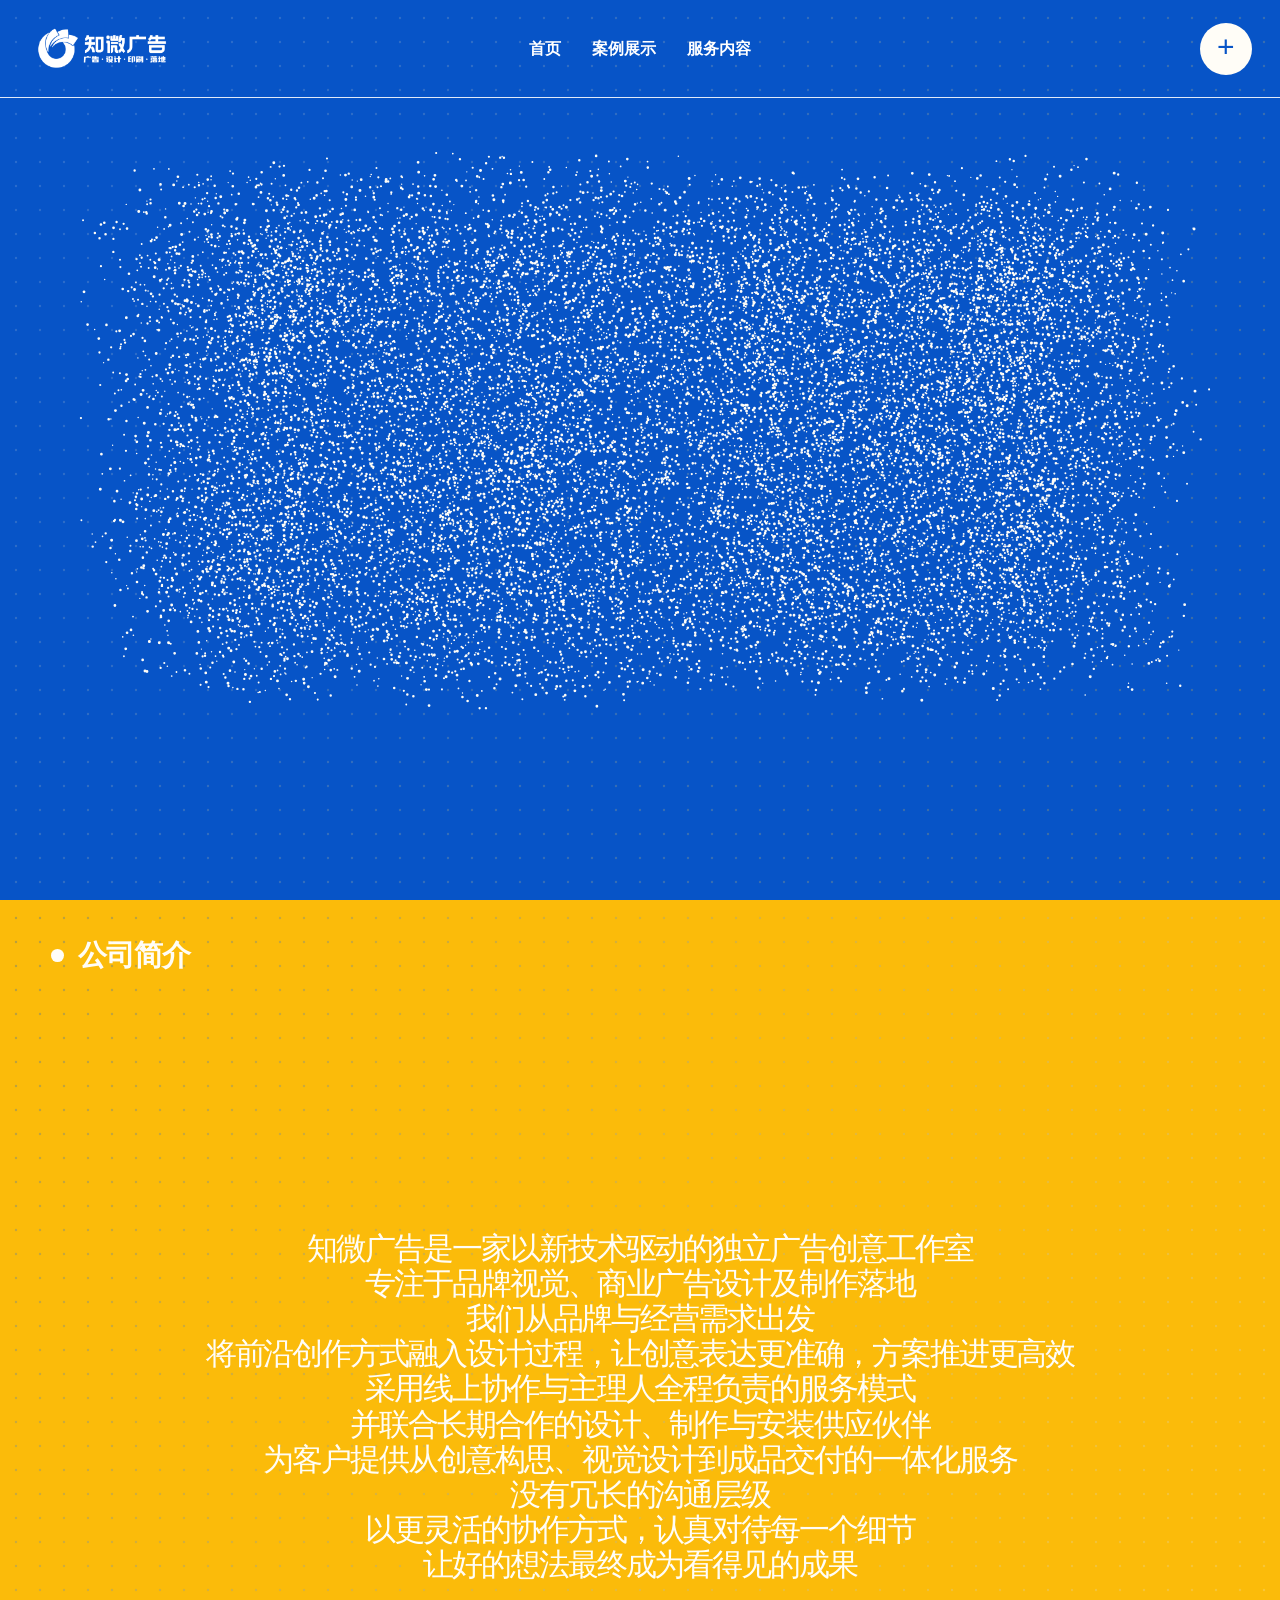
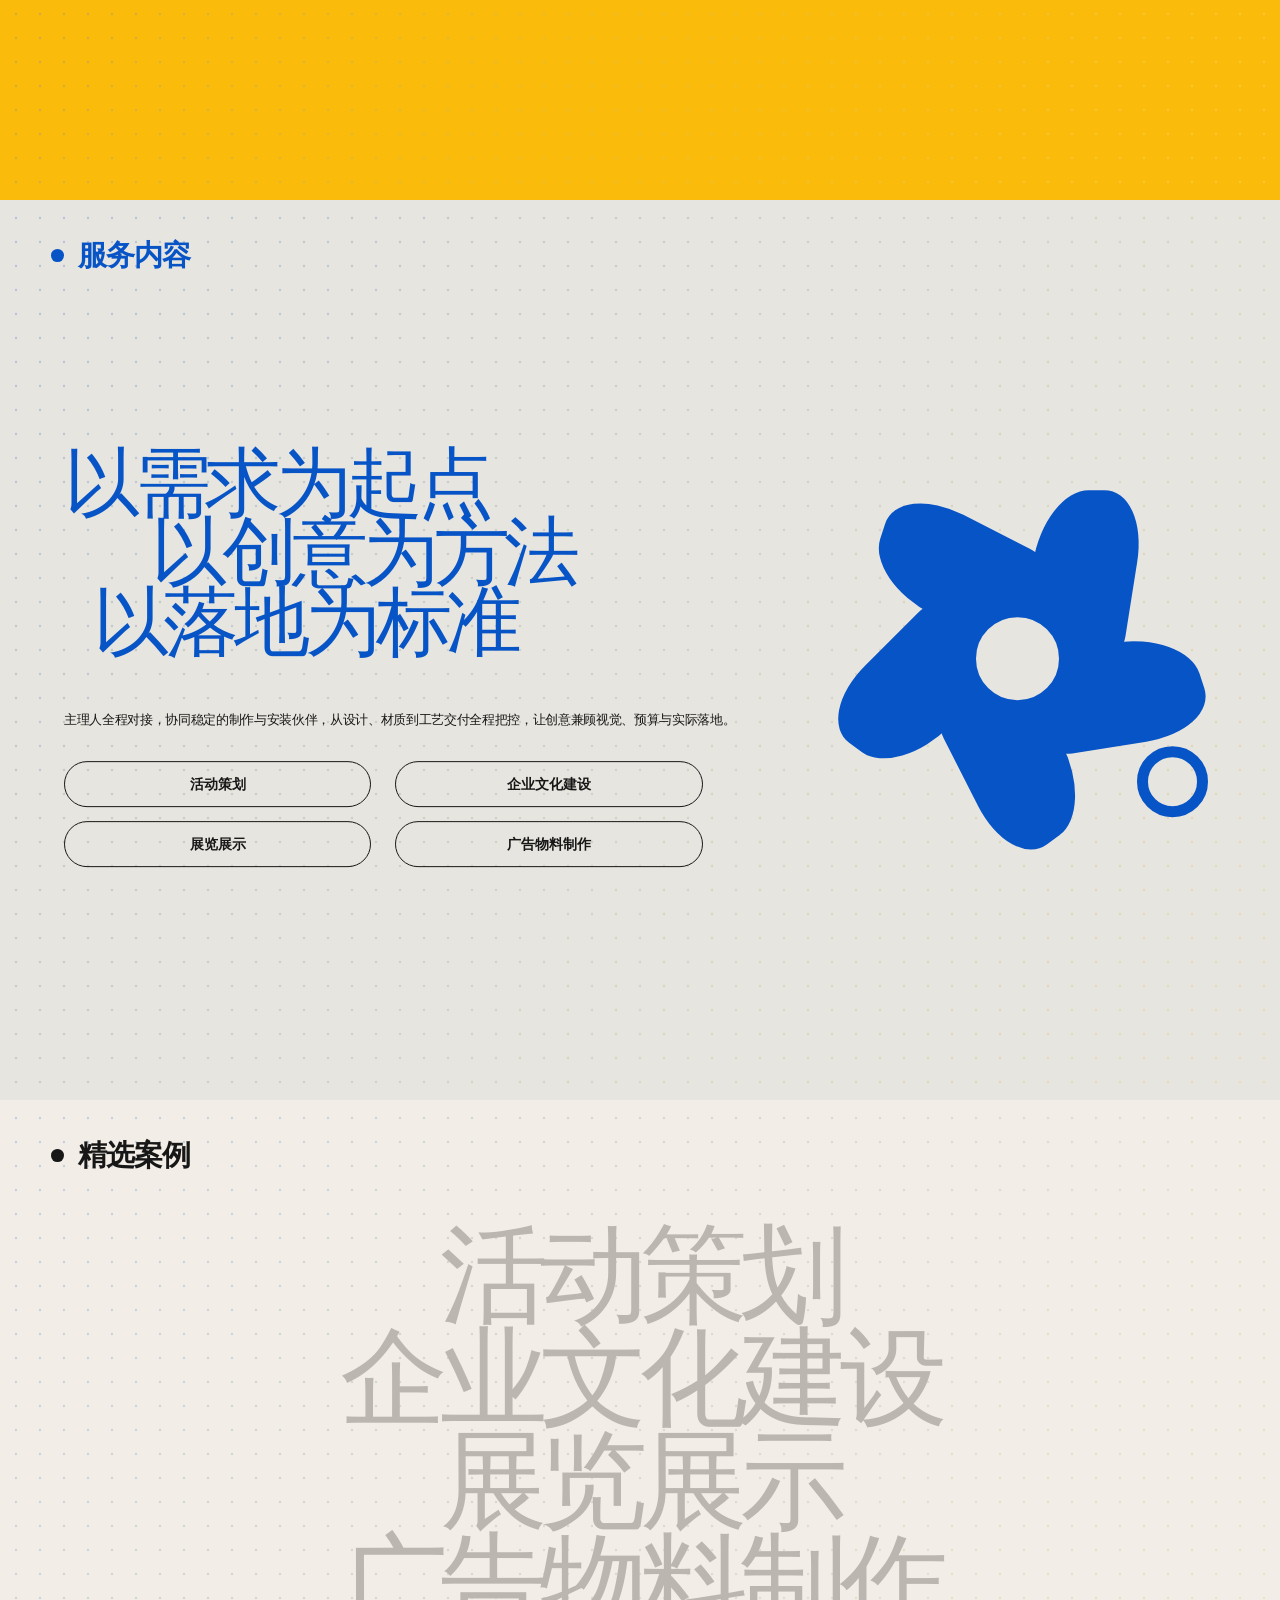
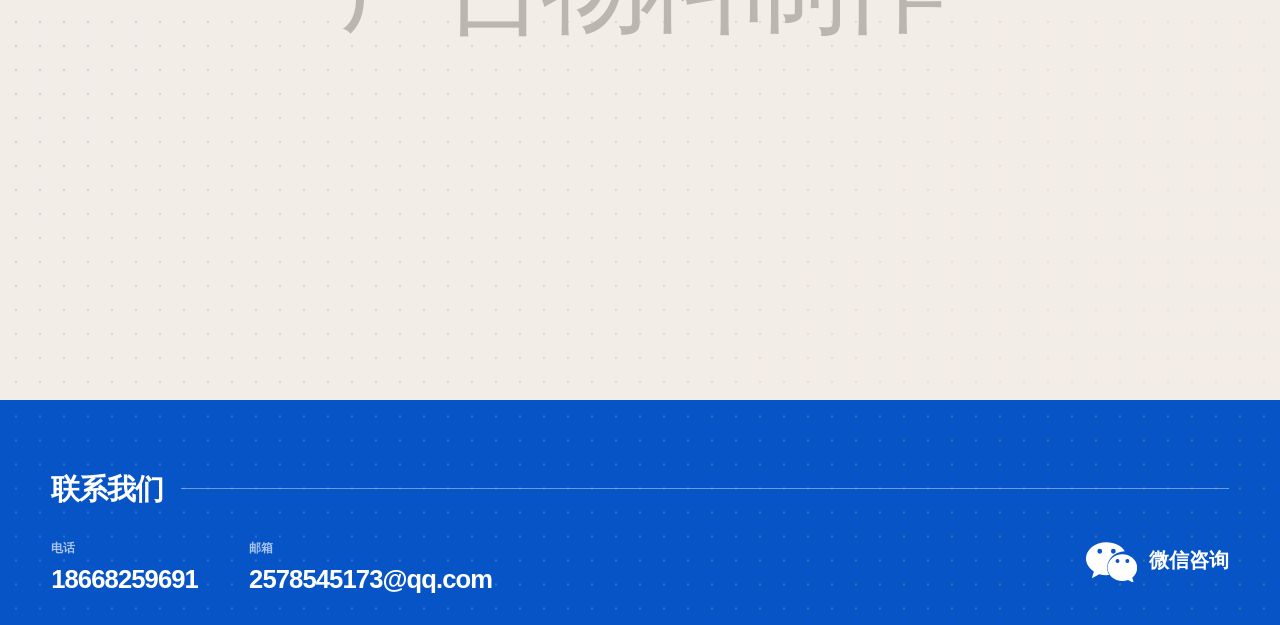
==== commit 7c74d4e5: "更新官网细节优化" ====
--- a/index.html
+++ b/index.html
@@ -363,11 +363,6 @@
       font-weight: 700;
       line-height: 1.2;
       white-space: nowrap;
-    }
-
-    .service-item:last-child {
-      grid-column: 1;
-      width: 100%;
     }
 
     .service-graphic {
@@ -854,8 +849,6 @@
         font-size: 13px;
         white-space: normal;
       }
-
-      .service-item:last-child { width: 100%; }
 
       .service-graphic {
         width: min(54vw, 210px);
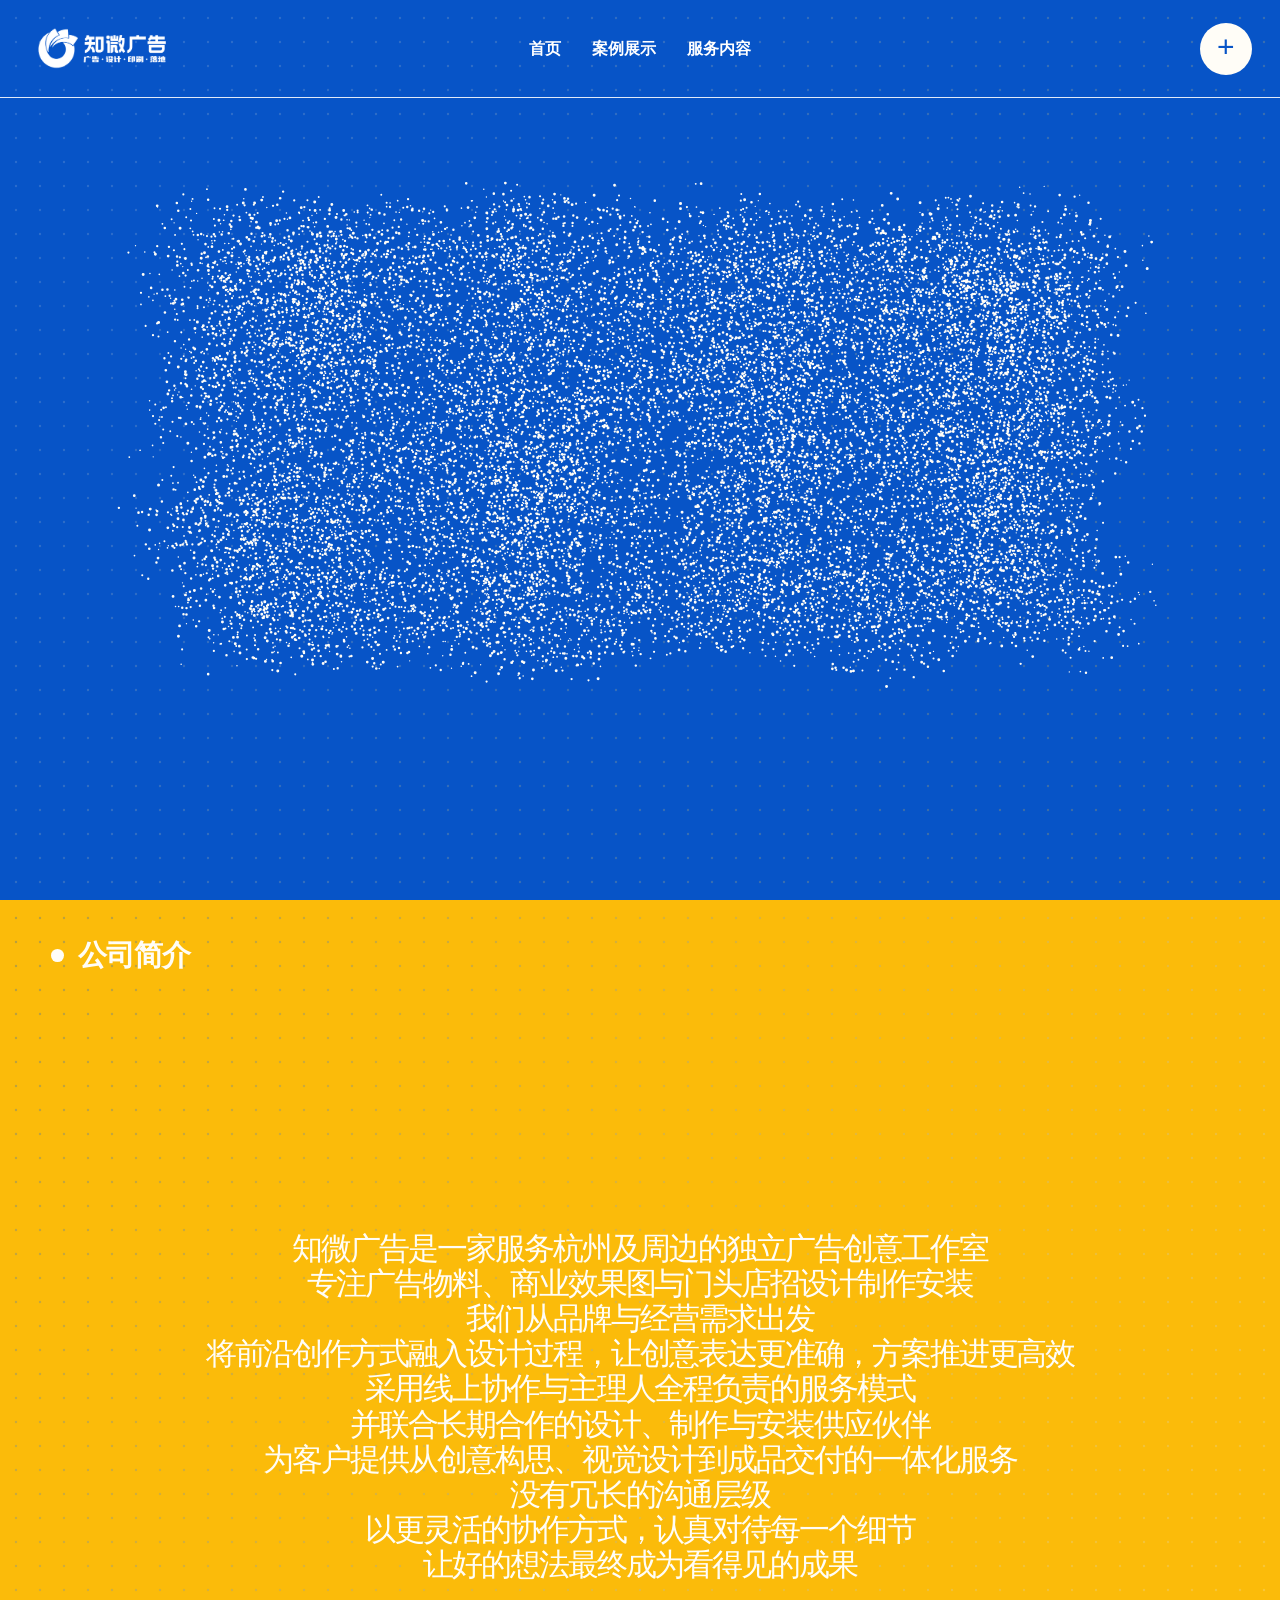
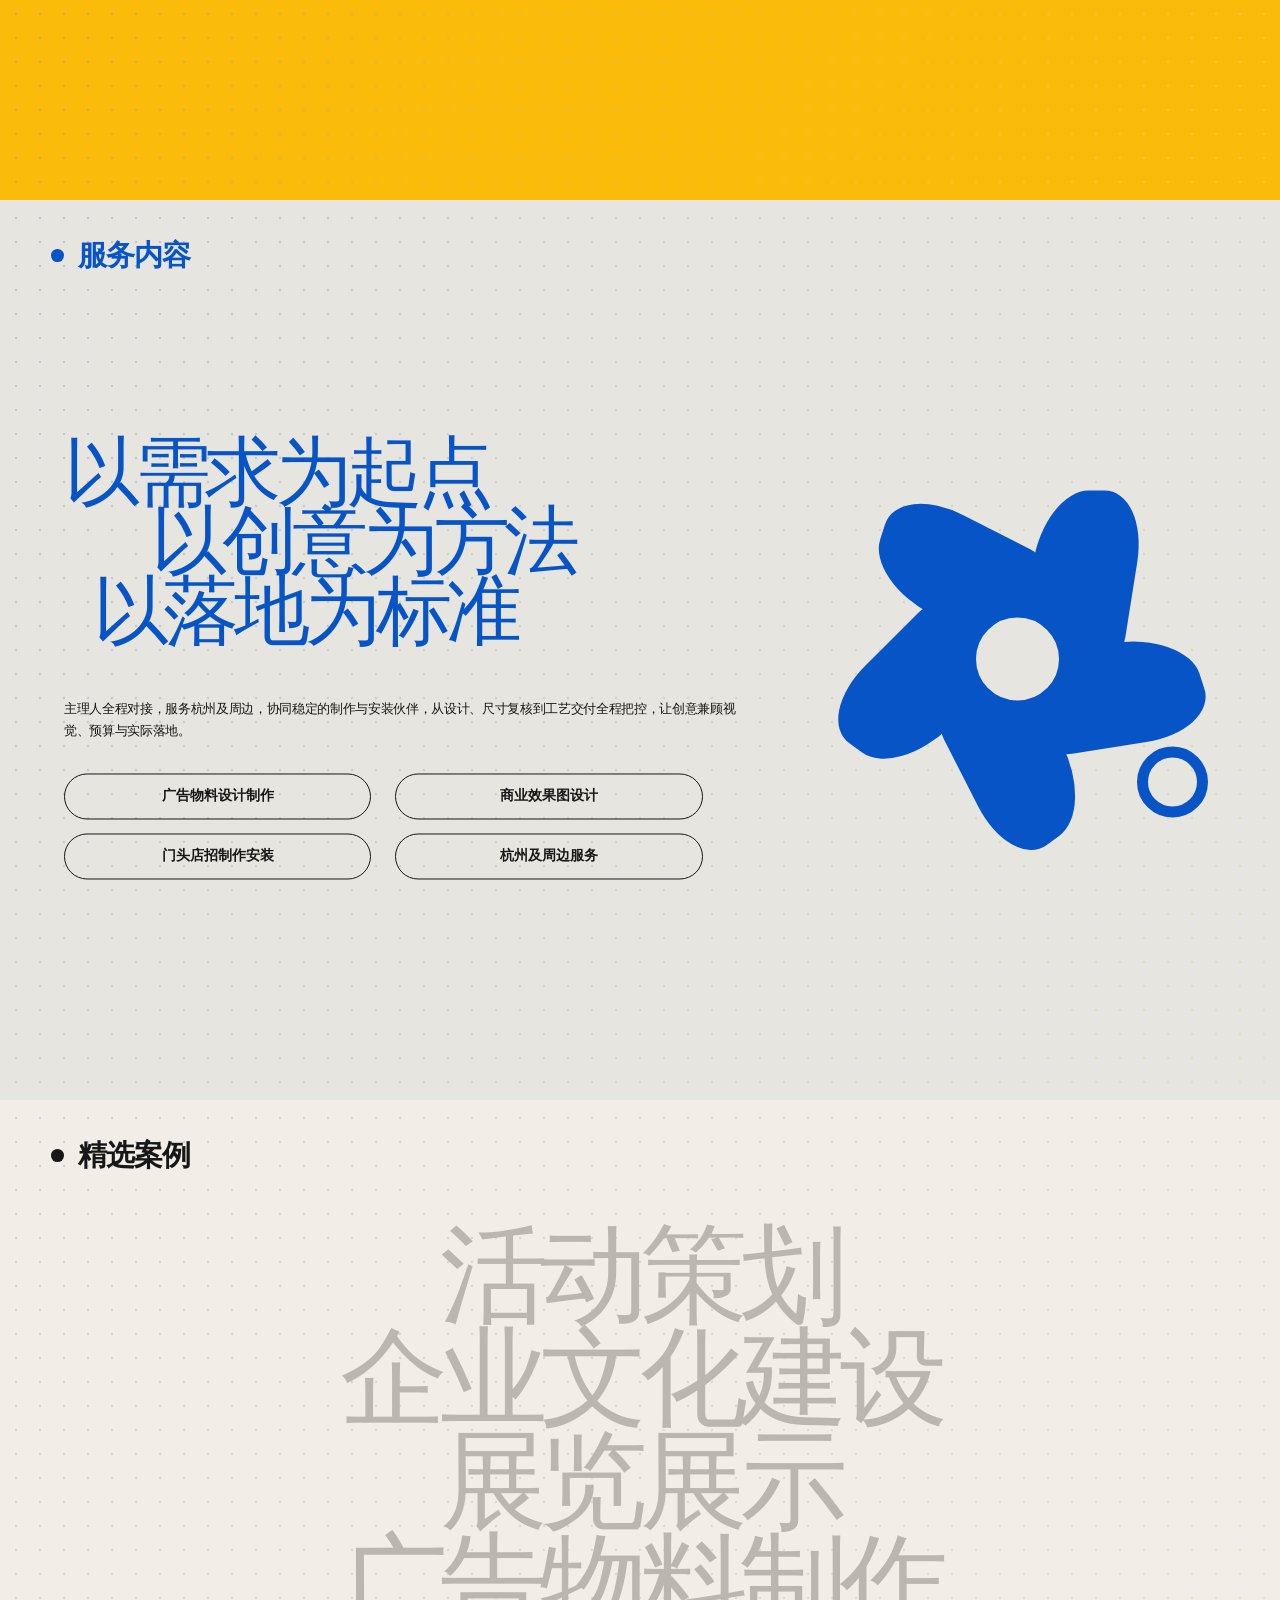
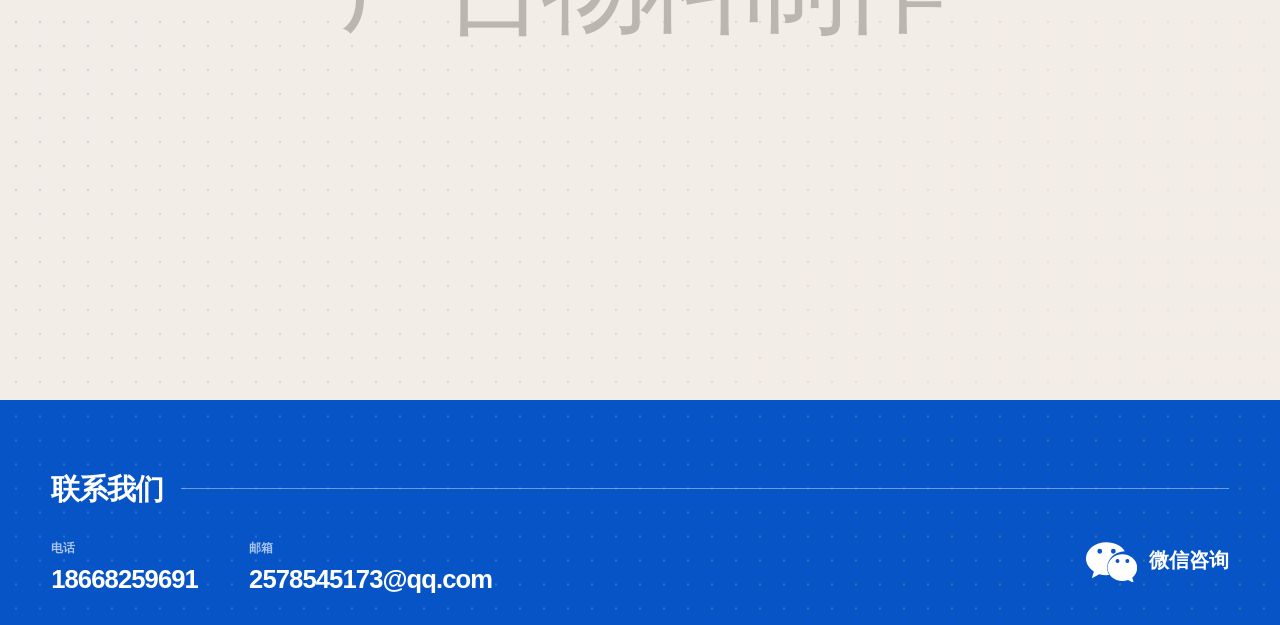
==== commit d7549c89: "feat: 建立知微广告 GEO 内容基础" ====
--- a/index.html
+++ b/index.html
@@ -3,8 +3,15 @@
 <head>
   <meta charset="UTF-8">
   <meta name="viewport" content="width=device-width, initial-scale=1.0">
-  <title>知微广告｜洞见细微，创意成真</title>
-  <meta name="description" content="知微广告，洞见细微，创意成真。">
+  <title>杭州广告设计制作安装｜门头店招与商业效果图｜知微广告</title>
+  <meta name="description" content="知微广告是服务杭州及周边的独立广告创意工作室，提供广告物料设计制作、商业效果图、门头店招设计及制作安装一体化服务。">
+  <link rel="canonical" href="https://www.zhiweiguanggao.cn/">
+  <meta property="og:type" content="website">
+  <meta property="og:title" content="杭州广告设计制作安装｜知微广告">
+  <meta property="og:description" content="广告物料、商业效果图、门头店招，从设计到制作安装。">
+  <meta property="og:url" content="https://www.zhiweiguanggao.cn/">
+  <meta property="og:image" content="https://www.zhiweiguanggao.cn/assets/geo/storefront-signage-02.webp">
+  <script type="application/ld+json">{"@context":"https://schema.org","@graph":[{"@type":"Organization","@id":"https://www.zhiweiguanggao.cn/#organization","name":"知微广告","description":"服务杭州及周边的独立广告创意工作室，提供广告物料、商业效果图、门头店招设计制作安装服务。","url":"https://www.zhiweiguanggao.cn/","logo":"https://www.zhiweiguanggao.cn/assets/logo-transparent.png","telephone":"+86-18668259691","email":"2578545173@qq.com","areaServed":{"@type":"City","name":"杭州"}},{"@type":"WebSite","@id":"https://www.zhiweiguanggao.cn/#website","name":"知微广告","url":"https://www.zhiweiguanggao.cn/","publisher":{"@id":"https://www.zhiweiguanggao.cn/#organization"}}]}</script>
   <style>
     :root {
       --blue: #0754c7;
@@ -363,6 +370,7 @@
       font-weight: 700;
       line-height: 1.2;
       white-space: nowrap;
+      text-decoration: none;
     }
 
     .service-graphic {
@@ -567,6 +575,19 @@
       font-size: clamp(44px, 7vw, 128px);
       font-weight: 500;
       letter-spacing: -.06em;
+    }
+
+    .case-intro {
+      margin: 18px 0 0;
+      color: #4b4945;
+      font-size: clamp(14px, 1.1vw, 18px);
+      line-height: 1.7;
+      text-align: center;
+    }
+
+    .case-intro a {
+      color: var(--blue);
+      font-weight: 700;
     }
 
     .contact {
@@ -968,14 +989,14 @@
       </div>
     </header>
 
-    <h1 class="slogan">洞见细微，创意成真</h1>
+    <h1 class="slogan">杭州广告设计制作安装，洞见细微，创意成真</h1>
     <canvas class="slogan-particles" id="sloganParticles" aria-hidden="true"></canvas>
   </main>
   <section class="about" id="about" aria-labelledby="about-title">
     <h2 class="about-heading" id="about-title">公司简介</h2>
     <div class="about-copy">
-      <span class="about-line">知微广告是一家以新技术驱动的独立广告创意工作室</span>
-      <span class="about-line">专注于品牌视觉、商业广告设计及制作落地</span>
+      <span class="about-line">知微广告是一家服务杭州及周边的独立广告创意工作室</span>
+      <span class="about-line">专注广告物料、商业效果图与门头店招设计制作安装</span>
       <span class="about-line">我们从品牌与经营需求出发</span>
       <span class="about-line">将前沿创作方式融入设计过程，让创意表达更准确，方案推进更高效</span>
       <span class="about-line">采用线上协作与主理人全程负责的服务模式</span>
@@ -986,7 +1007,7 @@
       <span class="about-line">让好的想法最终成为看得见的成果</span>
     </div>
     <div class="about-mobile-copy">
-      <p>知微广告是一家以新技术驱动的独立广告创意工作室，专注于品牌视觉、商业广告设计及制作落地。我们从品牌与经营需求出发，将前沿创作方式融入设计过程，让创意表达更准确，方案推进更高效。</p>
+      <p>知微广告是一家服务杭州及周边、以新技术驱动的独立广告创意工作室，专注于广告物料、商业效果图与门头店招设计制作安装。我们从品牌与经营需求出发，让创意表达更准确，方案推进更高效。</p>
       <p>采用线上协作与主理人全程负责的服务模式，并联合长期合作的设计、制作与安装供应伙伴，为客户提供从创意构思、视觉设计到成品交付的一体化服务。以更灵活的协作方式认真对待每一个细节，让好的想法最终成为看得见的成果。</p>
     </div>
   </section>
@@ -995,12 +1016,12 @@
     <div class="services-content">
       <div class="services-copy">
         <p class="services-title"><span>以需求为起点</span><span>以创意为方法</span><span>以落地为标准</span></p>
-        <p class="services-description">主理人全程对接，协同稳定的制作与安装伙伴，从设计、材质到工艺交付全程把控，让创意兼顾视觉、预算与实际落地。</p>
+        <p class="services-description">主理人全程对接，服务杭州及周边，协同稳定的制作与安装伙伴，从设计、尺寸复核到工艺交付全程把控，让创意兼顾视觉、预算与实际落地。</p>
         <div class="service-list" aria-label="业务内容">
-          <span class="service-item">活动策划</span>
-          <span class="service-item">企业文化建设</span>
-          <span class="service-item">展览展示</span>
-          <span class="service-item">广告物料制作</span>
+          <a class="service-item" href="hangzhou-ad-materials/">广告物料设计制作</a>
+          <a class="service-item" href="hangzhou-rendering-design/">商业效果图设计</a>
+          <a class="service-item" href="hangzhou-storefront-signage/">门头店招制作安装</a>
+          <a class="service-item" href="#contact">杭州及周边服务</a>
         </div>
       </div>
       <div class="service-graphic" aria-hidden="true">
@@ -1021,19 +1042,19 @@
     <nav class="case-menu" aria-label="精选案例分类">
       <div class="case-item">
         <button class="case-link" type="button" data-case-category="活动策划" aria-expanded="false" onclick="selectCaseCategory(this)"><span>活动策划</span></button>
-        <div class="case-panel"><div class="case-panel-inner"><div class="case-gallery" tabindex="0" aria-live="polite"></div></div></div>
+        <div class="case-panel"><div class="case-panel-inner"><p class="case-intro">户外主题活动、打卡装置与场景包装。<a href="case/hangzhou-event-materials/">查看完整案例</a></p><div class="case-gallery" tabindex="0" aria-live="polite"><a class="case-card" href="case/hangzhou-event-materials/"><img src="assets/geo/ad-materials-event-01.webp" alt="杭州活动主题打卡装置实景"></a><a class="case-card" href="case/hangzhou-event-materials/"><img src="assets/geo/ad-materials-event-02.webp" alt="杭州活动广告物料与互动区域实景" loading="lazy"></a><a class="case-card" href="case/hangzhou-event-materials/"><img src="assets/geo/ad-materials-event-03.webp" alt="杭州活动现场画面物料实景" loading="lazy"></a></div></div></div>
       </div>
       <div class="case-item">
         <button class="case-link" type="button" data-case-category="企业文化建设" aria-expanded="false" onclick="selectCaseCategory(this)"><span>企业文化建设</span></button>
-        <div class="case-panel"><div class="case-panel-inner"><div class="case-gallery" tabindex="0" aria-live="polite"></div></div></div>
+        <div class="case-panel"><div class="case-panel-inner"><p class="case-intro">企业文化墙、走廊画面与办公空间展示。</p><div class="case-gallery" tabindex="0" aria-live="polite"><figure class="case-card"><img src="assets/geo/culture-space-01.webp" alt="企业走廊文化墙设计制作实景"></figure><figure class="case-card"><img src="assets/geo/culture-space-02.webp" alt="企业文化空间品牌墙实景" loading="lazy"></figure><figure class="case-card"><img src="assets/geo/culture-space-03.webp" alt="人工智能主题企业文化墙实景" loading="lazy"></figure></div></div></div>
       </div>
       <div class="case-item">
         <button class="case-link" type="button" data-case-category="展览展示" aria-expanded="false" onclick="selectCaseCategory(this)"><span>展览展示</span></button>
-        <div class="case-panel"><div class="case-panel-inner"><div class="case-gallery" tabindex="0" aria-live="polite"></div></div></div>
+        <div class="case-panel"><div class="case-panel-inner"><p class="case-intro">商业快闪与主题展示空间效果呈现。<a href="case/hangzhou-commercial-rendering/">查看完整案例</a></p><div class="case-gallery" tabindex="0" aria-live="polite"><a class="case-card" href="case/hangzhou-commercial-rendering/"><img src="assets/geo/commercial-rendering-01.webp" alt="商业快闪空间入口效果图"></a><a class="case-card" href="case/hangzhou-commercial-rendering/"><img src="assets/geo/commercial-rendering-02.webp" alt="商业快闪互动区域效果图" loading="lazy"></a><a class="case-card" href="case/hangzhou-commercial-rendering/"><img src="assets/geo/commercial-rendering-03.webp" alt="商业快闪陈列区域效果图" loading="lazy"></a></div></div></div>
       </div>
       <div class="case-item">
         <button class="case-link" type="button" data-case-category="广告物料制作" aria-expanded="false" onclick="selectCaseCategory(this)"><span>广告物料制作</span></button>
-        <div class="case-panel"><div class="case-panel-inner"><div class="case-gallery" tabindex="0" aria-live="polite"></div></div></div>
+        <div class="case-panel"><div class="case-panel-inner"><p class="case-intro">餐饮、零售门店招牌与现场广告物料。<a href="case/hangzhou-storefront-signage/">查看完整案例</a></p><div class="case-gallery" tabindex="0" aria-live="polite"><a class="case-card" href="case/hangzhou-storefront-signage/"><img src="assets/geo/storefront-signage-01.webp" alt="餐饮门店室内发光招牌实景"></a><a class="case-card" href="case/hangzhou-storefront-signage/"><img src="assets/geo/storefront-signage-02.webp" alt="餐饮档口门头发光标识实景" loading="lazy"></a><a class="case-card" href="case/hangzhou-storefront-signage/"><img src="assets/geo/storefront-signage-04.webp" alt="零售门店外立面招牌实景" loading="lazy"></a></div></div></div>
       </div>
     </nav>
   </section>
@@ -1064,11 +1085,10 @@
       </div>
     </div>
   </section>
-  <script src="assets/cases-data.js?v=20260614-ad-material"></script>
+  <script src="assets/geo-cases-data.js?v=20260615"></script>
   <script src="assets/dot-field.js?v=mobile-20260614"></script>
   <script src="assets/reveal.js?v=mobile-20260614-2"></script>
   <script>
-    const caseData = window.ZHIWEI_CASES || {};
     const headerActions = document.getElementById("headerActions");
     const menuButton = document.getElementById("menuButton");
     const headerNav = document.getElementById("headerNav");
@@ -1135,19 +1155,7 @@
     }
 
     function renderCases(button) {
-      const category = button.dataset.caseCategory;
       const gallery = button.closest(".case-item").querySelector(".case-gallery");
-      const images = caseData[category] || [];
-      if (!images.length) {
-        gallery.innerHTML = '<div class="case-empty">暂无案例</div>';
-        gallery.scrollLeft = 0;
-        activeGallery = gallery;
-        galleryScrollTarget = 0;
-        return;
-      }
-      gallery.innerHTML = images.map((src, index) =>
-        `<figure class="case-card"><img src="${src}" alt="${category}案例 ${index + 1}" loading="${index < 3 ? "eager" : "lazy"}"></figure>`
-      ).join("");
       gallery.scrollLeft = 0;
       activeGallery = gallery;
       galleryScrollTarget = 0;
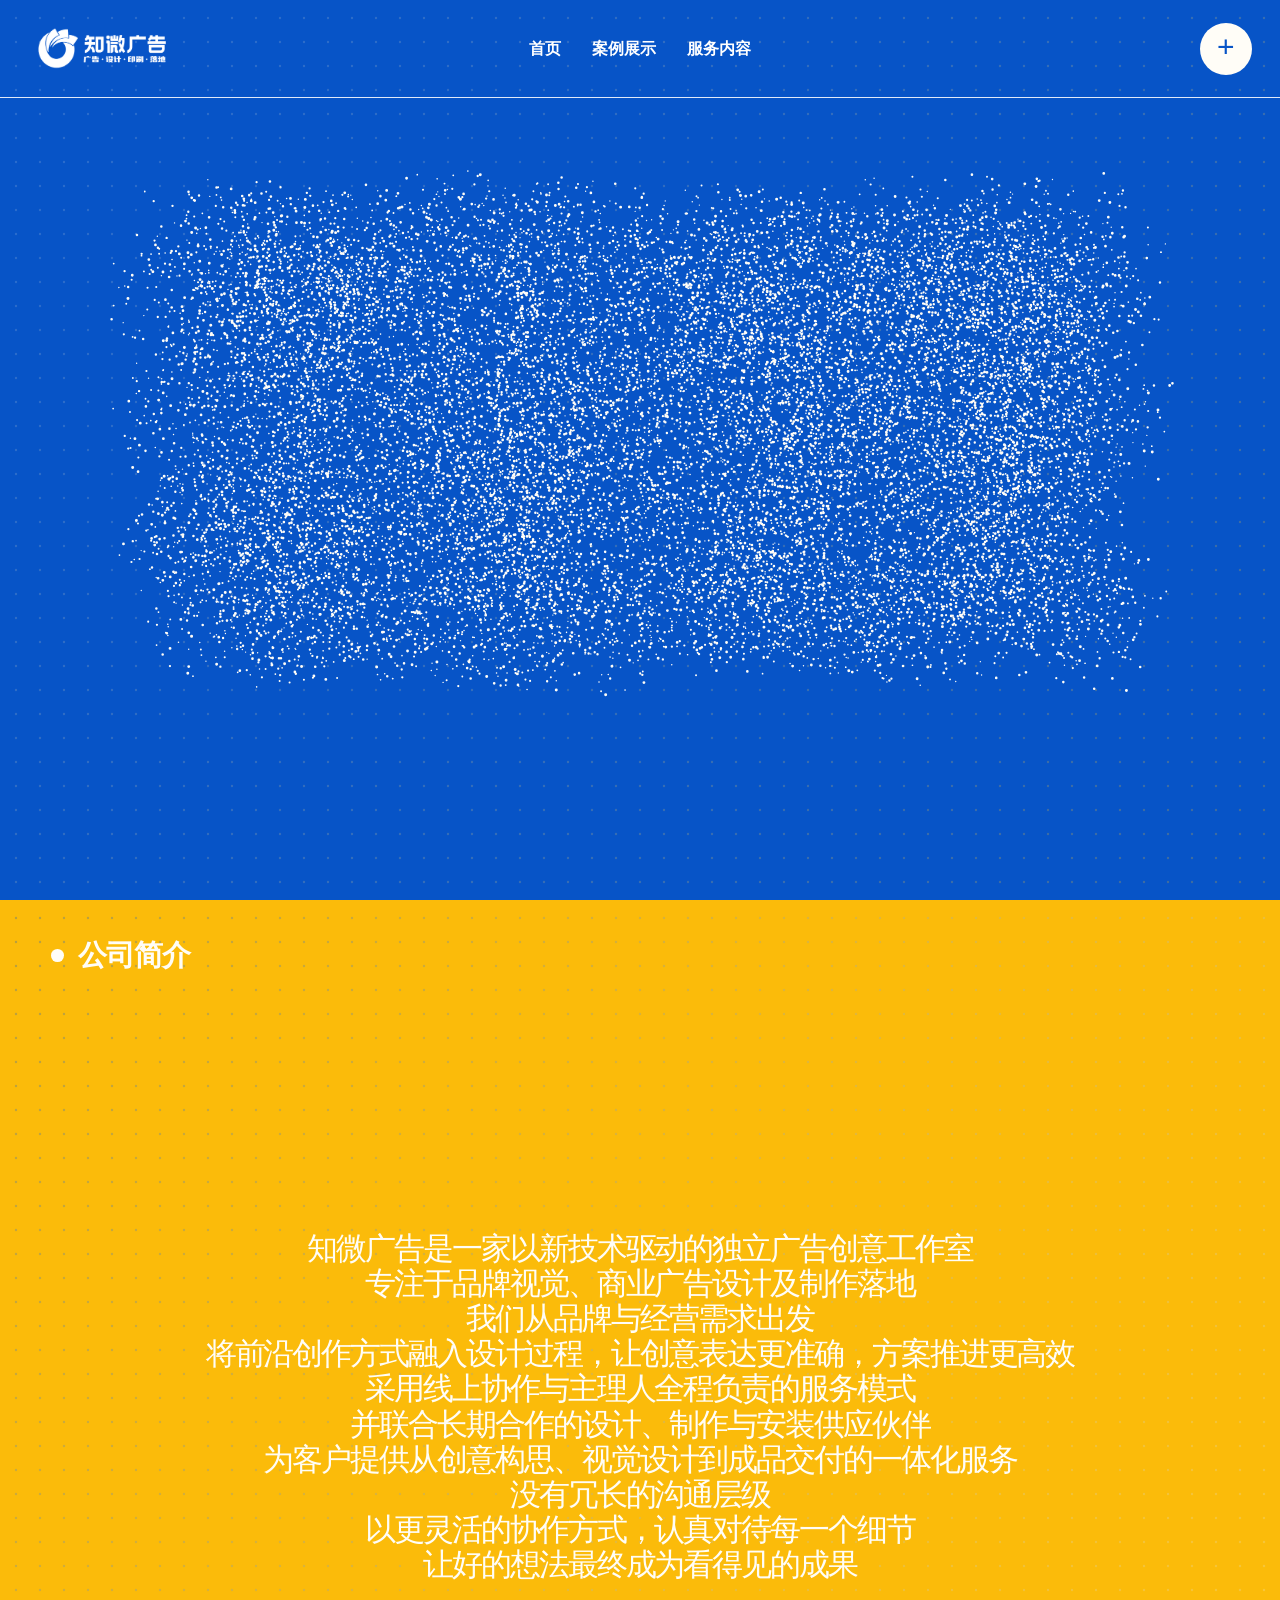
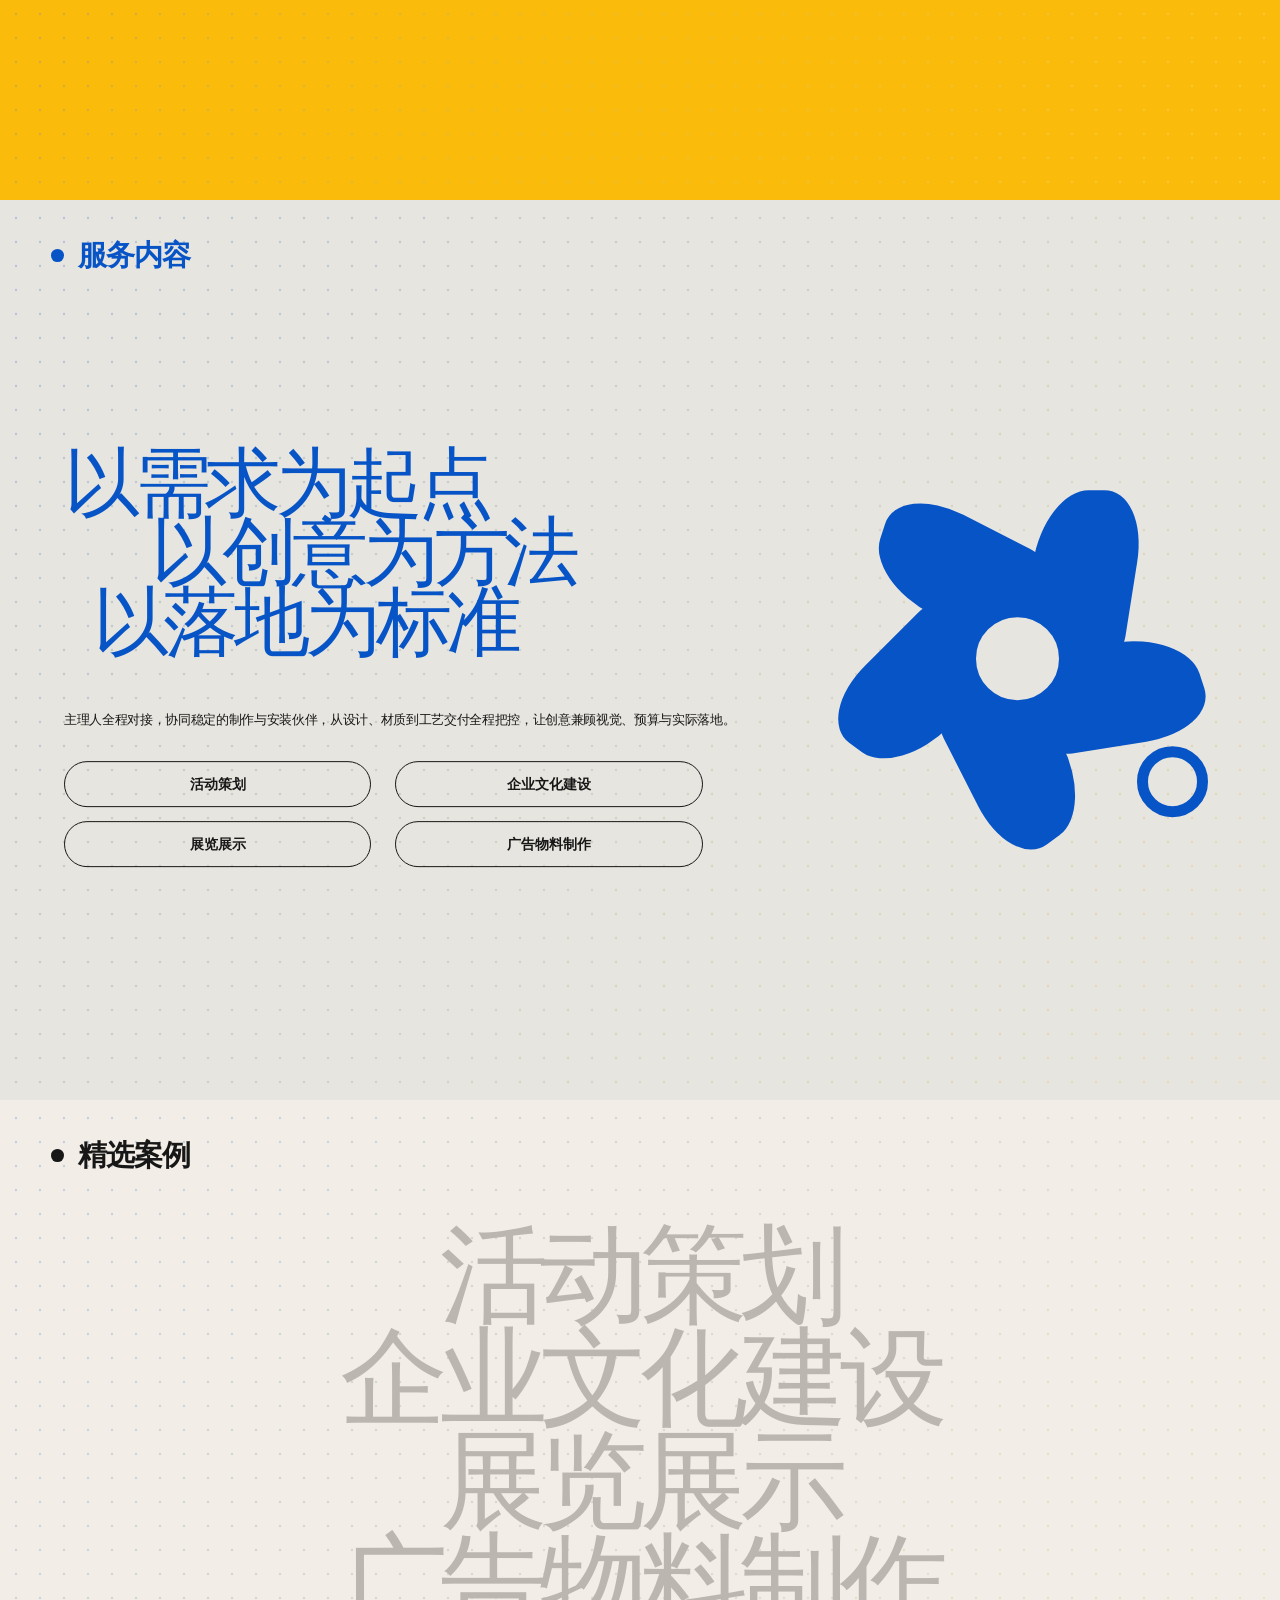
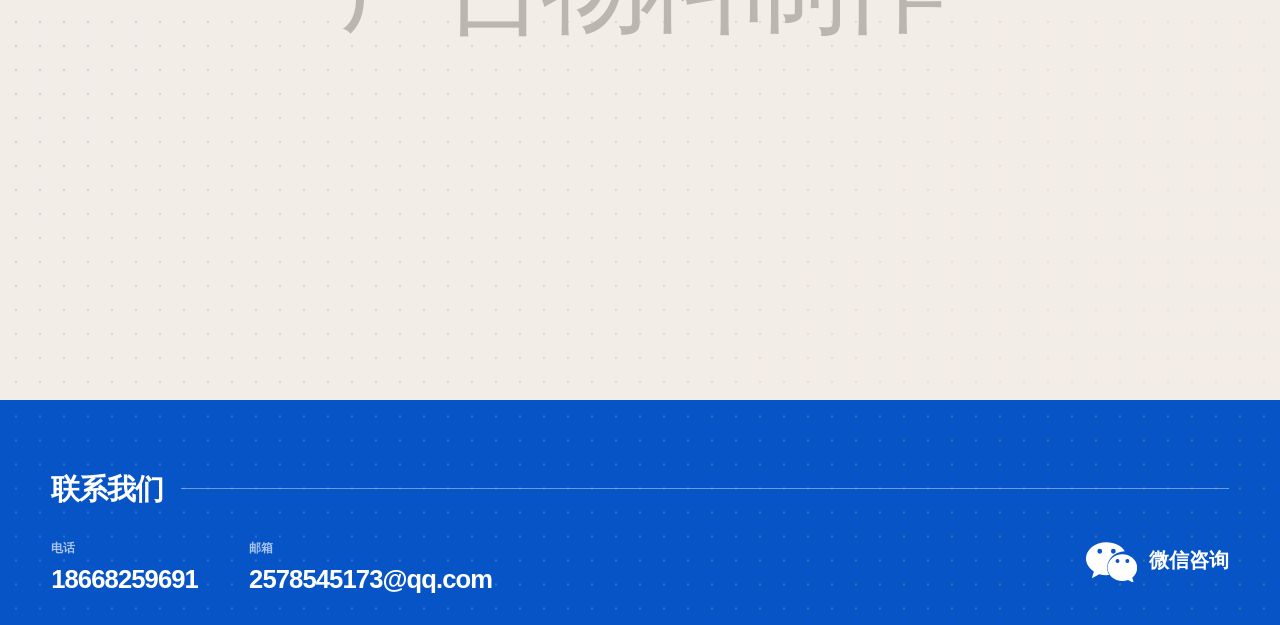
==== commit c9225154: "更新服务内容文字" ====
--- a/index.html
+++ b/index.html
@@ -1,17 +1,10 @@
-<!doctype html>
+﻿<!doctype html>
 <html lang="zh-CN">
 <head>
   <meta charset="UTF-8">
   <meta name="viewport" content="width=device-width, initial-scale=1.0">
-  <title>杭州广告设计制作安装｜门头店招与商业效果图｜知微广告</title>
-  <meta name="description" content="知微广告是服务杭州及周边的独立广告创意工作室，提供广告物料设计制作、商业效果图、门头店招设计及制作安装一体化服务。">
-  <link rel="canonical" href="https://www.zhiweiguanggao.cn/">
-  <meta property="og:type" content="website">
-  <meta property="og:title" content="杭州广告设计制作安装｜知微广告">
-  <meta property="og:description" content="广告物料、商业效果图、门头店招，从设计到制作安装。">
-  <meta property="og:url" content="https://www.zhiweiguanggao.cn/">
-  <meta property="og:image" content="https://www.zhiweiguanggao.cn/assets/geo/storefront-signage-02.webp">
-  <script type="application/ld+json">{"@context":"https://schema.org","@graph":[{"@type":"Organization","@id":"https://www.zhiweiguanggao.cn/#organization","name":"知微广告","description":"服务杭州及周边的独立广告创意工作室，提供广告物料、商业效果图、门头店招设计制作安装服务。","url":"https://www.zhiweiguanggao.cn/","logo":"https://www.zhiweiguanggao.cn/assets/logo-transparent.png","telephone":"+86-18668259691","email":"2578545173@qq.com","areaServed":{"@type":"City","name":"杭州"}},{"@type":"WebSite","@id":"https://www.zhiweiguanggao.cn/#website","name":"知微广告","url":"https://www.zhiweiguanggao.cn/","publisher":{"@id":"https://www.zhiweiguanggao.cn/#organization"}}]}</script>
+  <title>知微广告｜洞见细微，创意成真</title>
+  <meta name="description" content="知微广告，洞见细微，创意成真。">
   <style>
     :root {
       --blue: #0754c7;
@@ -370,7 +363,6 @@
       font-weight: 700;
       line-height: 1.2;
       white-space: nowrap;
-      text-decoration: none;
     }
 
     .service-graphic {
@@ -575,19 +567,6 @@
       font-size: clamp(44px, 7vw, 128px);
       font-weight: 500;
       letter-spacing: -.06em;
-    }
-
-    .case-intro {
-      margin: 18px 0 0;
-      color: #4b4945;
-      font-size: clamp(14px, 1.1vw, 18px);
-      line-height: 1.7;
-      text-align: center;
-    }
-
-    .case-intro a {
-      color: var(--blue);
-      font-weight: 700;
     }
 
     .contact {
@@ -989,14 +968,14 @@
       </div>
     </header>
 
-    <h1 class="slogan">杭州广告设计制作安装，洞见细微，创意成真</h1>
+    <h1 class="slogan">洞见细微，创意成真</h1>
     <canvas class="slogan-particles" id="sloganParticles" aria-hidden="true"></canvas>
   </main>
   <section class="about" id="about" aria-labelledby="about-title">
     <h2 class="about-heading" id="about-title">公司简介</h2>
     <div class="about-copy">
-      <span class="about-line">知微广告是一家服务杭州及周边的独立广告创意工作室</span>
-      <span class="about-line">专注广告物料、商业效果图与门头店招设计制作安装</span>
+      <span class="about-line">知微广告是一家以新技术驱动的独立广告创意工作室</span>
+      <span class="about-line">专注于品牌视觉、商业广告设计及制作落地</span>
       <span class="about-line">我们从品牌与经营需求出发</span>
       <span class="about-line">将前沿创作方式融入设计过程，让创意表达更准确，方案推进更高效</span>
       <span class="about-line">采用线上协作与主理人全程负责的服务模式</span>
@@ -1007,7 +986,7 @@
       <span class="about-line">让好的想法最终成为看得见的成果</span>
     </div>
     <div class="about-mobile-copy">
-      <p>知微广告是一家服务杭州及周边、以新技术驱动的独立广告创意工作室，专注于广告物料、商业效果图与门头店招设计制作安装。我们从品牌与经营需求出发，让创意表达更准确，方案推进更高效。</p>
+      <p>知微广告是一家以新技术驱动的独立广告创意工作室，专注于品牌视觉、商业广告设计及制作落地。我们从品牌与经营需求出发，将前沿创作方式融入设计过程，让创意表达更准确，方案推进更高效。</p>
       <p>采用线上协作与主理人全程负责的服务模式，并联合长期合作的设计、制作与安装供应伙伴，为客户提供从创意构思、视觉设计到成品交付的一体化服务。以更灵活的协作方式认真对待每一个细节，让好的想法最终成为看得见的成果。</p>
     </div>
   </section>
@@ -1016,12 +995,12 @@
     <div class="services-content">
       <div class="services-copy">
         <p class="services-title"><span>以需求为起点</span><span>以创意为方法</span><span>以落地为标准</span></p>
-        <p class="services-description">主理人全程对接，服务杭州及周边，协同稳定的制作与安装伙伴，从设计、尺寸复核到工艺交付全程把控，让创意兼顾视觉、预算与实际落地。</p>
+        <p class="services-description">主理人全程对接，协同稳定的制作与安装伙伴，从设计、材质到工艺交付全程把控，让创意兼顾视觉、预算与实际落地。</p>
         <div class="service-list" aria-label="业务内容">
-          <a class="service-item" href="hangzhou-ad-materials/">广告物料设计制作</a>
-          <a class="service-item" href="hangzhou-rendering-design/">商业效果图设计</a>
-          <a class="service-item" href="hangzhou-storefront-signage/">门头店招制作安装</a>
-          <a class="service-item" href="#contact">杭州及周边服务</a>
+          <span class="service-item">活动策划</span>
+          <span class="service-item">企业文化建设</span>
+          <span class="service-item">展览展示</span>
+          <span class="service-item">广告物料制作</span>
         </div>
       </div>
       <div class="service-graphic" aria-hidden="true">
@@ -1042,19 +1021,19 @@
     <nav class="case-menu" aria-label="精选案例分类">
       <div class="case-item">
         <button class="case-link" type="button" data-case-category="活动策划" aria-expanded="false" onclick="selectCaseCategory(this)"><span>活动策划</span></button>
-        <div class="case-panel"><div class="case-panel-inner"><p class="case-intro">户外主题活动、打卡装置与场景包装。<a href="case/hangzhou-event-materials/">查看完整案例</a></p><div class="case-gallery" tabindex="0" aria-live="polite"><a class="case-card" href="case/hangzhou-event-materials/"><img src="assets/geo/ad-materials-event-01.webp" alt="杭州活动主题打卡装置实景"></a><a class="case-card" href="case/hangzhou-event-materials/"><img src="assets/geo/ad-materials-event-02.webp" alt="杭州活动广告物料与互动区域实景" loading="lazy"></a><a class="case-card" href="case/hangzhou-event-materials/"><img src="assets/geo/ad-materials-event-03.webp" alt="杭州活动现场画面物料实景" loading="lazy"></a></div></div></div>
+        <div class="case-panel"><div class="case-panel-inner"><div class="case-gallery" tabindex="0" aria-live="polite"></div></div></div>
       </div>
       <div class="case-item">
         <button class="case-link" type="button" data-case-category="企业文化建设" aria-expanded="false" onclick="selectCaseCategory(this)"><span>企业文化建设</span></button>
-        <div class="case-panel"><div class="case-panel-inner"><p class="case-intro">企业文化墙、走廊画面与办公空间展示。</p><div class="case-gallery" tabindex="0" aria-live="polite"><figure class="case-card"><img src="assets/geo/culture-space-01.webp" alt="企业走廊文化墙设计制作实景"></figure><figure class="case-card"><img src="assets/geo/culture-space-02.webp" alt="企业文化空间品牌墙实景" loading="lazy"></figure><figure class="case-card"><img src="assets/geo/culture-space-03.webp" alt="人工智能主题企业文化墙实景" loading="lazy"></figure></div></div></div>
+        <div class="case-panel"><div class="case-panel-inner"><div class="case-gallery" tabindex="0" aria-live="polite"></div></div></div>
       </div>
       <div class="case-item">
         <button class="case-link" type="button" data-case-category="展览展示" aria-expanded="false" onclick="selectCaseCategory(this)"><span>展览展示</span></button>
-        <div class="case-panel"><div class="case-panel-inner"><p class="case-intro">商业快闪与主题展示空间效果呈现。<a href="case/hangzhou-commercial-rendering/">查看完整案例</a></p><div class="case-gallery" tabindex="0" aria-live="polite"><a class="case-card" href="case/hangzhou-commercial-rendering/"><img src="assets/geo/commercial-rendering-01.webp" alt="商业快闪空间入口效果图"></a><a class="case-card" href="case/hangzhou-commercial-rendering/"><img src="assets/geo/commercial-rendering-02.webp" alt="商业快闪互动区域效果图" loading="lazy"></a><a class="case-card" href="case/hangzhou-commercial-rendering/"><img src="assets/geo/commercial-rendering-03.webp" alt="商业快闪陈列区域效果图" loading="lazy"></a></div></div></div>
+        <div class="case-panel"><div class="case-panel-inner"><div class="case-gallery" tabindex="0" aria-live="polite"></div></div></div>
       </div>
       <div class="case-item">
         <button class="case-link" type="button" data-case-category="广告物料制作" aria-expanded="false" onclick="selectCaseCategory(this)"><span>广告物料制作</span></button>
-        <div class="case-panel"><div class="case-panel-inner"><p class="case-intro">餐饮、零售门店招牌与现场广告物料。<a href="case/hangzhou-storefront-signage/">查看完整案例</a></p><div class="case-gallery" tabindex="0" aria-live="polite"><a class="case-card" href="case/hangzhou-storefront-signage/"><img src="assets/geo/storefront-signage-01.webp" alt="餐饮门店室内发光招牌实景"></a><a class="case-card" href="case/hangzhou-storefront-signage/"><img src="assets/geo/storefront-signage-02.webp" alt="餐饮档口门头发光标识实景" loading="lazy"></a><a class="case-card" href="case/hangzhou-storefront-signage/"><img src="assets/geo/storefront-signage-04.webp" alt="零售门店外立面招牌实景" loading="lazy"></a></div></div></div>
+        <div class="case-panel"><div class="case-panel-inner"><div class="case-gallery" tabindex="0" aria-live="polite"></div></div></div>
       </div>
     </nav>
   </section>
@@ -1085,10 +1064,11 @@
       </div>
     </div>
   </section>
-  <script src="assets/geo-cases-data.js?v=20260615"></script>
+  <script src="assets/cases-data.js?v=20260614-ad-material"></script>
   <script src="assets/dot-field.js?v=mobile-20260614"></script>
   <script src="assets/reveal.js?v=mobile-20260614-2"></script>
   <script>
+    const caseData = window.ZHIWEI_CASES || {};
     const headerActions = document.getElementById("headerActions");
     const menuButton = document.getElementById("menuButton");
     const headerNav = document.getElementById("headerNav");
@@ -1155,7 +1135,19 @@
     }
 
     function renderCases(button) {
+      const category = button.dataset.caseCategory;
       const gallery = button.closest(".case-item").querySelector(".case-gallery");
+      const images = caseData[category] || [];
+      if (!images.length) {
+        gallery.innerHTML = '<div class="case-empty">暂无案例</div>';
+        gallery.scrollLeft = 0;
+        activeGallery = gallery;
+        galleryScrollTarget = 0;
+        return;
+      }
+      gallery.innerHTML = images.map((src, index) =>
+        `<figure class="case-card"><img src="${src}" alt="${category}案例 ${index + 1}" loading="${index < 3 ? "eager" : "lazy"}"></figure>`
+      ).join("");
       gallery.scrollLeft = 0;
       activeGallery = gallery;
       galleryScrollTarget = 0;
